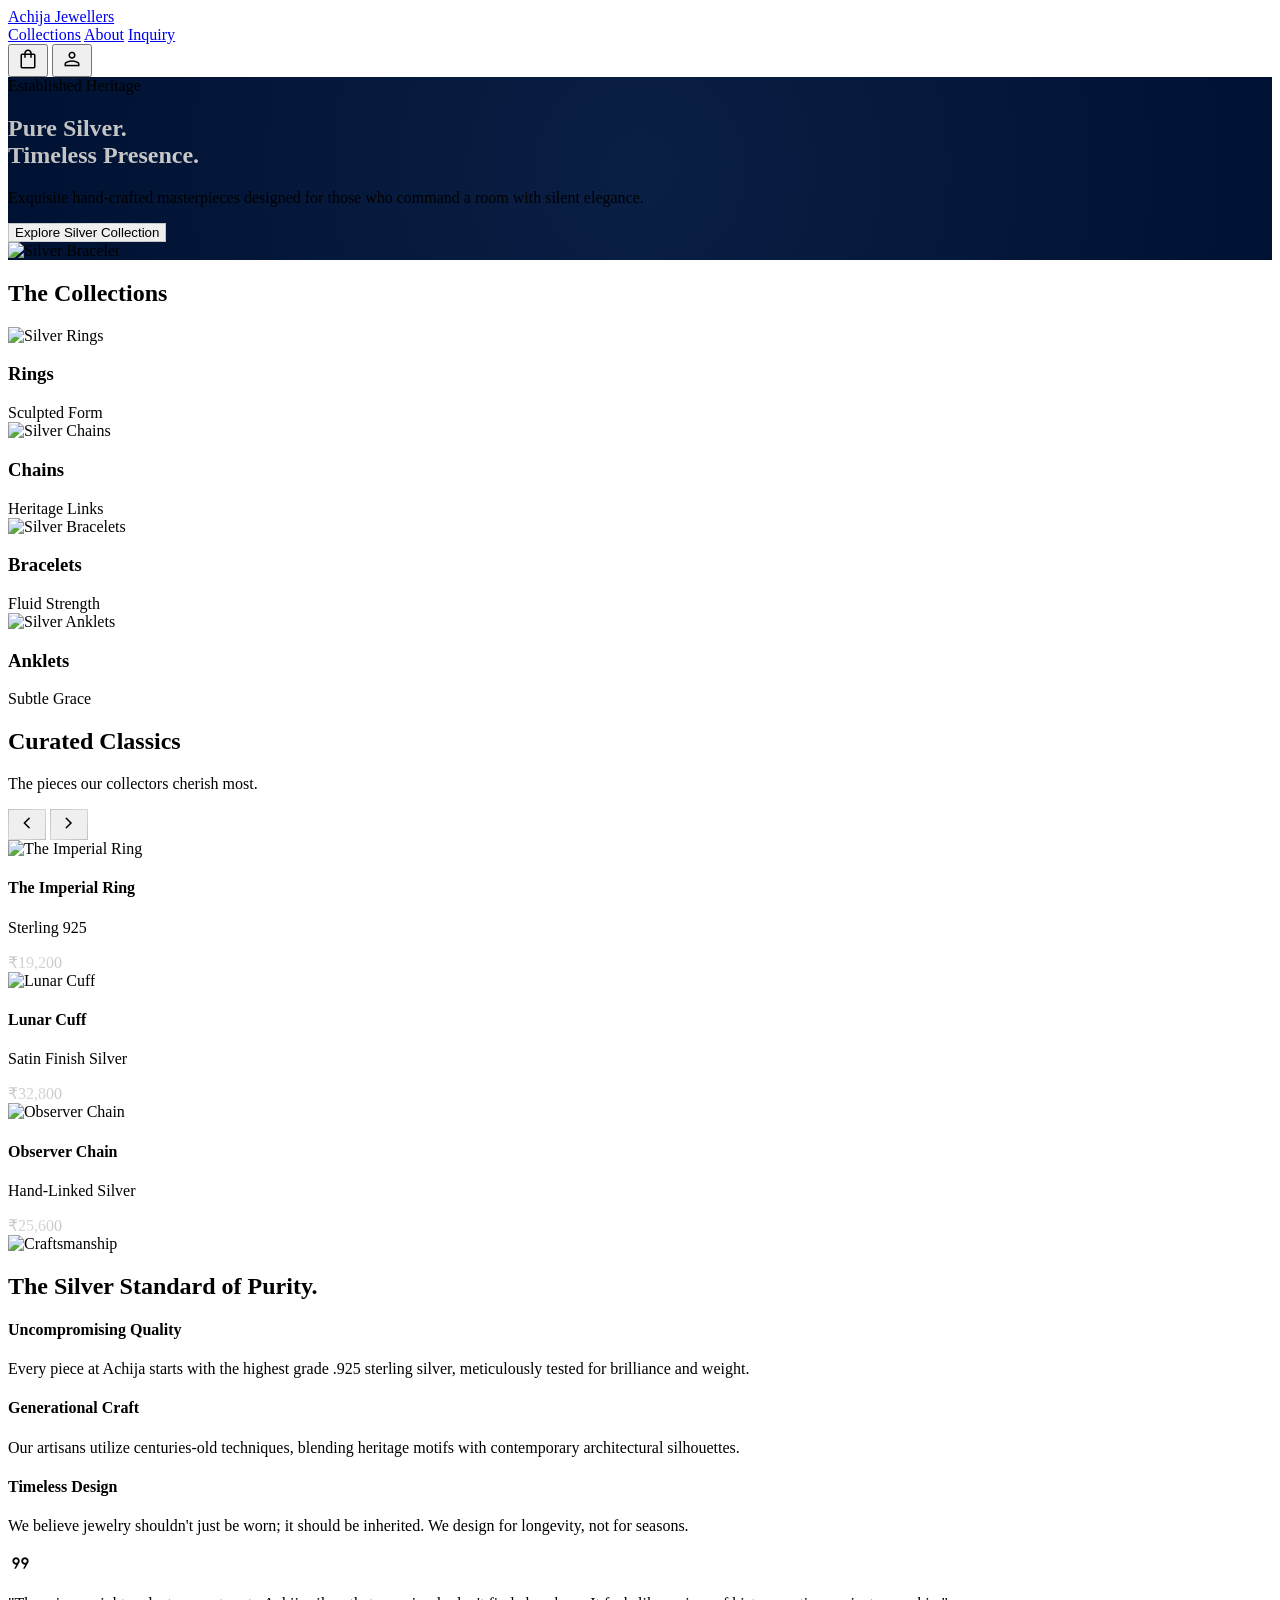
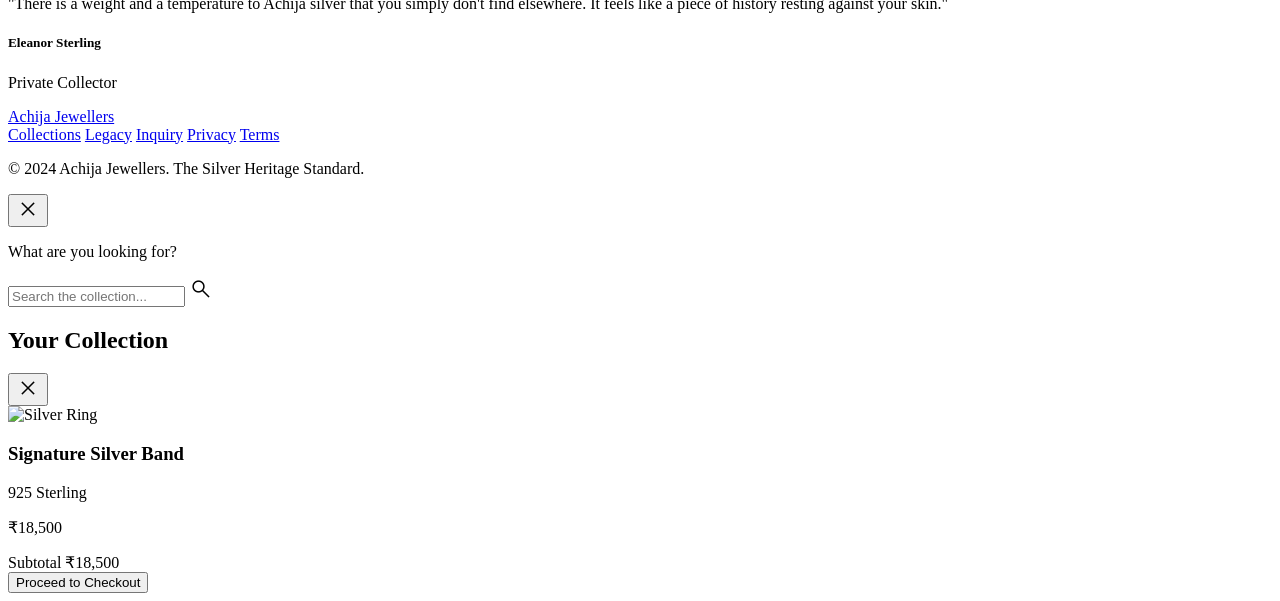
==== index.html @ 45de4ef2 "feat: initialize project structure with mock product data generation and asset download script" ====
<!DOCTYPE html>

<html class="dark" lang="en"><head>
<meta charset="utf-8"/>
<meta content="width=device-width, initial-scale=1.0" name="viewport"/>
<title>Achija Jewellers | The Silver Heritage Standard</title>
<script src="https://cdn.tailwindcss.com?plugins=forms,container-queries"></script>
<link href="https://fonts.googleapis.com/css2?family=Inter:wght@300;400;500;600;700&amp;family=Noto+Serif:ital,wght@0,400;0,700;1,400&amp;family=Playfair+Display:ital,wght@0,400;0,700;1,400&amp;display=swap" rel="stylesheet"/>
<link href="https://fonts.googleapis.com/css2?family=Material+Symbols+Outlined:wght,FILL@100..700,0..1&amp;display=swap" rel="stylesheet"/>
<link href="https://fonts.googleapis.com/css2?family=Material+Symbols+Outlined:wght,FILL@100..700,0..1&amp;display=swap" rel="stylesheet"/>
<script id="tailwind-config">
      tailwind.config = {
        darkMode: "class",
        theme: {
          extend: {
            "colors": {
                    "surface-dim": "#001233",
                    "error": "#ffb4ab",
                    "surface-variant": "#22345a",
                    "inverse-primary": "#5d5e5f",
                    "tertiary-fixed-dim": "#c8c6c3",
                    "inverse-on-surface": "#1d2f55",
                    "on-primary": "#2f3131",
                    "on-primary-fixed": "#1a1c1c",
                    "tertiary-container": "#20211f",
                    "on-primary-fixed-variant": "#454747",
                    "on-background": "#d9e2ff",
                    "on-error": "#690005",
                    "surface-container-high": "#16294e",
                    "secondary-fixed-dim": "#c6c6c6",
                    "on-surface": "#d9e2ff",
                    "surface-container-low": "#041a3f",
                    "surface": "#001233",
                    "on-tertiary-fixed": "#1b1c1a",
                    "on-error-container": "#ffdad6",
                    "secondary": "#c6c6c6",
                    "secondary-fixed": "#e3e2e2",
                    "error-container": "#93000a",
                    "primary": "#c6c6c6",
                    "on-secondary-container": "#b8b8b8",
                    "on-tertiary-fixed-variant": "#474744",
                    "outline": "#8f9099",
                    "surface-bright": "#26385e",
                    "on-secondary-fixed-variant": "#464747",
                    "surface-container-highest": "#22345a",
                    "on-secondary-fixed": "#1a1c1c",
                    "on-primary-container": "#878888",
                    "primary-container": "#1f2121",
                    "primary-fixed": "#e2e2e2",
                    "surface-container-lowest": "#000d29",
                    "background": "#001233",
                    "tertiary-fixed": "#e4e2de",
                    "surface-container": "#091e43",
                    "tertiary": "#c8c6c3",
                    "outline-variant": "#44464e",
                    "on-surface-variant": "#c5c6cf",
                    "primary-fixed-dim": "#c6c6c6",
                    "on-tertiary": "#30312e",
                    "secondary-container": "#484949",
                    "surface-tint": "#c6c6c6",
                    "on-tertiary-container": "#898885",
                    "inverse-surface": "#d9e2ff",
                    "on-secondary": "#2f3131"
            },
            "borderRadius": {
                    "DEFAULT": "0px",
                    "lg": "0px",
                    "xl": "0px",
                    "full": "9999px"
            },
            "fontFamily": {
                    "headline": ["Noto Serif"],
                    "body": ["Inter"],
                    "label": ["Inter"]
            }
          },
        },
      }
    </script>
<style>
        .material-symbols-outlined {
            font-variation-settings: 'FILL' 0, 'wght' 300, 'GRAD' 0, 'opsz' 24;
        }
        .silver-gradient-text {
            background: linear-gradient(135deg, #C0C0C0 0%, #D8D8D8 50%, #C0C0C0 100%);
            -webkit-background-clip: text;
            -webkit-text-fill-color: transparent;
        }
        .silver-border {
            border: 1px solid;
            border-image-source: linear-gradient(135deg, #C0C0C0 0%, #D8D8D8 50%, #C0C0C0 100%);
            border-image-slice: 1;
        }
        .velvet-depth {
            background: radial-gradient(circle at center, #0A1F44 0%, #001233 100%);
        }
        ::-webkit-scrollbar {
            height: 4px;
        }
        ::-webkit-scrollbar-track {
            background: #001233;
        }
        ::-webkit-scrollbar-thumb {
            background: #22345A;
        }
    </style>
</head>
<body class="bg-surface text-on-surface font-body selection:bg-primary selection:text-on-primary">
<!-- TopNavBar -->
<nav class="fixed top-0 w-full z-50 flex justify-between items-center px-12 py-6 max-w-none bg-[#001233]/60 backdrop-blur-xl shadow-[0_20px_50px_rgba(0,0,0,0.3)] border-none">
<a href="index.html" class="text-2xl font-['Noto_Serif'] tracking-tighter text-transparent bg-clip-text bg-gradient-to-r from-[#C0C0C0] via-[#D8D8D8] to-[#C0C0C0]">Achija Jewellers</a>
<div class="hidden md:flex items-center gap-10 font-['Noto_Serif'] font-medium tracking-tight text-[#C6C6C6]">
<a class="text-white border-b border-[#D8D8D8] pb-1" href="collections.html">Collections</a>
<a class="text-[#C6C6C6]/70 hover:text-white transition-colors" href="legacy.html">About</a>
<a class="text-[#C6C6C6]/70 hover:text-white transition-colors" href="inquiry.html">Inquiry</a>
</div>
<div class="flex items-center gap-6 text-[#C6C6C6]">
<button class="hover:scale-[1.02] transition-transform duration-300">
<span class="material-symbols-outlined" data-icon="shopping_bag">shopping_bag</span>
</button>
<button class="hover:scale-[1.02] transition-transform duration-300">
<span class="material-symbols-outlined" data-icon="person">person</span>
</button>
</div>
</nav>
<main>
<!-- Hero Section -->
<section class="relative min-h-screen flex items-center pt-20 velvet-depth overflow-hidden">
<div class="container mx-auto px-12 grid grid-cols-1 lg:grid-cols-2 items-center gap-12">
<div class="z-10">
<span class="label-md uppercase tracking-[0.1em] text-primary opacity-80 mb-6 block">Established Heritage</span>
<h1 class="text-6xl md:text-8xl font-headline tracking-[-0.02em] leading-tight mb-8 silver-gradient-text">
                        Pure Silver.<br/>Timeless Presence.
                    </h1>
<p class="text-lg md:text-xl text-on-surface-variant max-w-md mb-12 font-light leading-relaxed">
                        Exquisite hand-crafted masterpieces designed for those who command a room with silent elegance.
                    </p>
<div class="flex items-center gap-8">
<button class="silver-border px-10 py-4 text-primary uppercase tracking-[0.1em] text-xs font-semibold hover:shadow-[0_0_20px_rgba(192,192,192,0.2)] transition-all duration-300">
                            Explore Silver Collection
                        </button>
</div>
</div>
<div class="relative flex justify-center items-center">
<div class="absolute w-[120%] h-[120%] bg-surface-bright/10 blur-[120px] rounded-full"></div>
<img alt="Silver Bracelet" class="relative z-10 w-full max-w-xl object-contain filter drop-shadow-[0_35px_35px_rgba(0,0,0,0.5)]" data-alt="Close-up of a high-end intricate solid silver bracelet resting on dark navy velvet with dramatic spotlighting and metallic reflections." src="https://lh3.googleusercontent.com/aida-public/[base64]"/>
</div>
</div>
</section>
<!-- Featured Collections (Asymmetric Grid) -->
<section class="py-32 bg-surface">
<div class="container mx-auto px-12">
<div class="flex flex-col mb-20">
<h2 class="text-4xl font-headline mb-4">The Collections</h2>
<div class="w-24 h-[1px] bg-outline-variant/30"></div>
</div>
<div class="grid grid-cols-1 md:grid-cols-12 gap-8">
<!-- Rings -->
<div class="md:col-span-7 group cursor-pointer overflow-hidden">
<div class="relative aspect-[16/9] mb-6 bg-surface-container-high overflow-hidden">
<img alt="Silver Rings" class="w-full h-full object-cover grayscale opacity-80 group-hover:scale-105 transition-transform duration-700" data-alt="Set of minimalist silver rings displayed on a polished dark stone surface with sharp architectural shadows and bright highlights." src="https://lh3.googleusercontent.com/aida-public/[base64]"/>
<div class="absolute bottom-8 left-8">
<h3 class="text-3xl font-headline text-white mb-2">Rings</h3>
<span class="label-md uppercase tracking-[0.1em] text-primary/70">Sculpted Form</span>
</div>
</div>
</div>
<!-- Chains -->
<div class="md:col-span-5 group cursor-pointer overflow-hidden mt-12 md:mt-24">
<div class="relative aspect-[4/5] mb-6 bg-surface-container-high overflow-hidden">
<img alt="Silver Chains" class="w-full h-full object-cover grayscale opacity-80 group-hover:scale-105 transition-transform duration-700" data-alt="Solid silver cuban link chain against a deep indigo background, high contrast lighting showing the texture of every link." src="https://lh3.googleusercontent.com/aida-public/[base64]"/>
<div class="absolute bottom-8 left-8">
<h3 class="text-3xl font-headline text-white mb-2">Chains</h3>
<span class="label-md uppercase tracking-[0.1em] text-primary/70">Heritage Links</span>
</div>
</div>
</div>
<!-- Bracelets -->
<div class="md:col-span-5 group cursor-pointer overflow-hidden -mt-12 md:-mt-24">
<div class="relative aspect-[4/5] mb-6 bg-surface-container-high overflow-hidden">
<img alt="Silver Bracelets" class="w-full h-full object-cover grayscale opacity-80 group-hover:scale-105 transition-transform duration-700" data-alt="Artisan silver cuffs and bracelets on a dark reflective surface, showcasing hand-engraved patterns and polished surfaces." src="https://lh3.googleusercontent.com/aida-public/[base64]"/>
<div class="absolute bottom-8 left-8">
<h3 class="text-3xl font-headline text-white mb-2">Bracelets</h3>
<span class="label-md uppercase tracking-[0.1em] text-primary/70">Fluid Strength</span>
</div>
</div>
</div>
<!-- Anklets -->
<div class="md:col-span-7 group cursor-pointer overflow-hidden">
<div class="relative aspect-[16/9] mb-6 bg-surface-container-high overflow-hidden">
<img alt="Silver Anklets" class="w-full h-full object-cover grayscale opacity-80 group-hover:scale-105 transition-transform duration-700" data-alt="Delicate silver anklet with small bells and charms, lying gracefully on a piece of dark silk fabric with soft light." src="https://lh3.googleusercontent.com/aida-public/[base64]"/>
<div class="absolute bottom-8 left-8">
<h3 class="text-3xl font-headline text-white mb-2">Anklets</h3>
<span class="label-md uppercase tracking-[0.1em] text-primary/70">Subtle Grace</span>
</div>
</div>
</div>
</div>
</div>
</section>
<!-- Best Sellers (Horizontal Scroll) -->
<section class="py-32 bg-surface-container-low">
<div class="container mx-auto px-12">
<div class="flex justify-between items-end mb-16">
<div>
<h2 class="text-4xl font-headline mb-4">Curated Classics</h2>
<p class="text-on-surface-variant font-light tracking-wide">The pieces our collectors cherish most.</p>
</div>
<div class="flex gap-4">
<button class="w-12 h-12 flex items-center justify-center silver-border text-primary/50 hover:text-primary transition-colors">
<span class="material-symbols-outlined">chevron_left</span>
</button>
<button class="w-12 h-12 flex items-center justify-center silver-border text-primary/50 hover:text-primary transition-colors">
<span class="material-symbols-outlined">chevron_right</span>
</button>
</div>
</div>
<div class="flex gap-8 overflow-x-auto pb-12 snap-x hide-scrollbar">
<!-- Product 1 -->
<div class="min-w-[300px] md:min-w-[400px] snap-start group">
<div class="bg-surface p-8 mb-6 relative overflow-hidden h-[450px] flex items-center justify-center">
<img alt="The Imperial Ring" class="max-w-[80%] h-auto grayscale transition-all duration-500 group-hover:scale-110" data-alt="Heavy silver signet ring with an embossed architectural pattern, isolated on a deep blue studio background with focused lighting." src="https://lh3.googleusercontent.com/aida-public/[base64]"/>
</div>
<div class="flex justify-between items-start">
<div>
<h4 class="text-xl font-headline mb-1">The Imperial Ring</h4>
<p class="text-xs uppercase tracking-widest text-primary/60">Sterling 925</p>
</div>
<span class="text-lg silver-gradient-text font-medium">₹19,200</span>
</div>
</div>
<!-- Product 2 -->
<div class="min-w-[300px] md:min-w-[400px] snap-start group">
<div class="bg-surface p-8 mb-6 relative overflow-hidden h-[450px] flex items-center justify-center">
<img alt="Lunar Cuff" class="max-w-[80%] h-auto grayscale transition-all duration-500 group-hover:scale-110" data-alt="Wide hammered silver cuff bracelet with a matte finish, reflecting soft ambient light on a dark velvet surface." src="https://lh3.googleusercontent.com/aida-public/[base64]"/>
</div>
<div class="flex justify-between items-start">
<div>
<h4 class="text-xl font-headline mb-1">Lunar Cuff</h4>
<p class="text-xs uppercase tracking-widest text-primary/60">Satin Finish Silver</p>
</div>
<span class="text-lg silver-gradient-text font-medium">₹32,800</span>
</div>
</div>
<!-- Product 3 -->
<div class="min-w-[300px] md:min-w-[400px] snap-start group">
<div class="bg-surface p-8 mb-6 relative overflow-hidden h-[450px] flex items-center justify-center">
<img alt="Observer Chain" class="max-w-[80%] h-auto grayscale transition-all duration-500 group-hover:scale-110" data-alt="Fine silver chain necklace with a singular polished silver sphere pendant, dramatic side lighting creating a long shadow." src="https://lh3.googleusercontent.com/aida-public/[base64]"/>
</div>
<div class="flex justify-between items-start">
<div>
<h4 class="text-xl font-headline mb-1">Observer Chain</h4>
<p class="text-xs uppercase tracking-widest text-primary/60">Hand-Linked Silver</p>
</div>
<span class="text-lg silver-gradient-text font-medium">₹25,600</span>
</div>
</div>
</div>
</div>
</section>
<!-- Brand Philosophy -->
<section class="py-40 relative overflow-hidden">
<div class="absolute inset-0 velvet-depth opacity-50"></div>
<div class="container mx-auto px-12 relative z-10 grid grid-cols-1 md:grid-cols-2 gap-24 items-center">
<div class="order-2 md:order-1">
<img alt="Craftsmanship" class="w-full grayscale border border-outline-variant/10" data-alt="Black and white close-up of a silversmith's hands working with traditional tools on a delicate piece of silver jewelry." src="https://lh3.googleusercontent.com/aida-public/[base64]"/>
</div>
<div class="order-1 md:order-2">
<h2 class="text-5xl font-headline mb-10 leading-tight">The Silver Standard of Purity.</h2>
<div class="space-y-8">
<div>
<h4 class="text-xs uppercase tracking-[0.2em] text-primary mb-2 font-bold">Uncompromising Quality</h4>
<p class="text-on-surface-variant font-light leading-relaxed">Every piece at Achija starts with the highest grade .925 sterling silver, meticulously tested for brilliance and weight.</p>
</div>
<div>
<h4 class="text-xs uppercase tracking-[0.2em] text-primary mb-2 font-bold">Generational Craft</h4>
<p class="text-on-surface-variant font-light leading-relaxed">Our artisans utilize centuries-old techniques, blending heritage motifs with contemporary architectural silhouettes.</p>
</div>
<div>
<h4 class="text-xs uppercase tracking-[0.2em] text-primary mb-2 font-bold">Timeless Design</h4>
<p class="text-on-surface-variant font-light leading-relaxed">We believe jewelry shouldn't just be worn; it should be inherited. We design for longevity, not for seasons.</p>
</div>
</div>
</div>
</div>
</section>
<!-- Testimonial -->
<section class="py-32 bg-surface-container-highest">
<div class="container mx-auto px-12 max-w-4xl text-center">
<span class="material-symbols-outlined text-4xl text-primary/30 mb-8" data-weight="fill">format_quote</span>
<p class="text-2xl md:text-3xl font-headline italic leading-relaxed text-white mb-10">
                    "There is a weight and a temperature to Achija silver that you simply don't find elsewhere. It feels like a piece of history resting against your skin."
                </p>
<div class="w-12 h-[1px] bg-primary mx-auto mb-6"></div>
<h5 class="label-md uppercase tracking-[0.2em] text-primary">Eleanor Sterling</h5>
<p class="text-[10px] uppercase tracking-[0.1em] text-on-surface-variant mt-2">Private Collector</p>
</div>
</section>
</main>
<!-- Footer -->
<footer class="flex flex-col items-center gap-12 w-full bg-[#041A3F] py-20 px-12">
<a href="index.html" class="text-xl font-['Noto_Serif'] text-[#C6C6C6]">Achija Jewellers</a>
<div class="flex flex-wrap justify-center gap-8 md:gap-16 font-['Inter'] tracking-[0.1em] uppercase text-[0.75rem]">
<a class="text-[#C6C6C6]/50 hover:text-white transition-colors duration-300" href="collections.html">Collections</a>
<a class="text-[#C6C6C6]/50 hover:text-white transition-colors duration-300" href="legacy.html">Legacy</a>
<a class="text-[#C6C6C6]/50 hover:text-white transition-colors duration-300" href="inquiry.html">Inquiry</a>
<a class="text-[#C6C6C6]/50 hover:text-white transition-colors duration-300" href="privacy_terms.html">Privacy</a>
<a class="text-[#C6C6C6]/50 hover:text-white transition-colors duration-300" href="privacy_terms.html">Terms</a>
</div>
<div class="mt-8 border-t border-white/5 pt-12 w-full flex flex-col items-center">
<p class="font-['Inter'] tracking-[0.1em] uppercase text-[0.7rem] text-[#C6C6C6]/40">
                © 2024 Achija Jewellers. The Silver Heritage Standard.
            </p>
</div>
</footer>
<script src="features.js"></script>
</body></html>
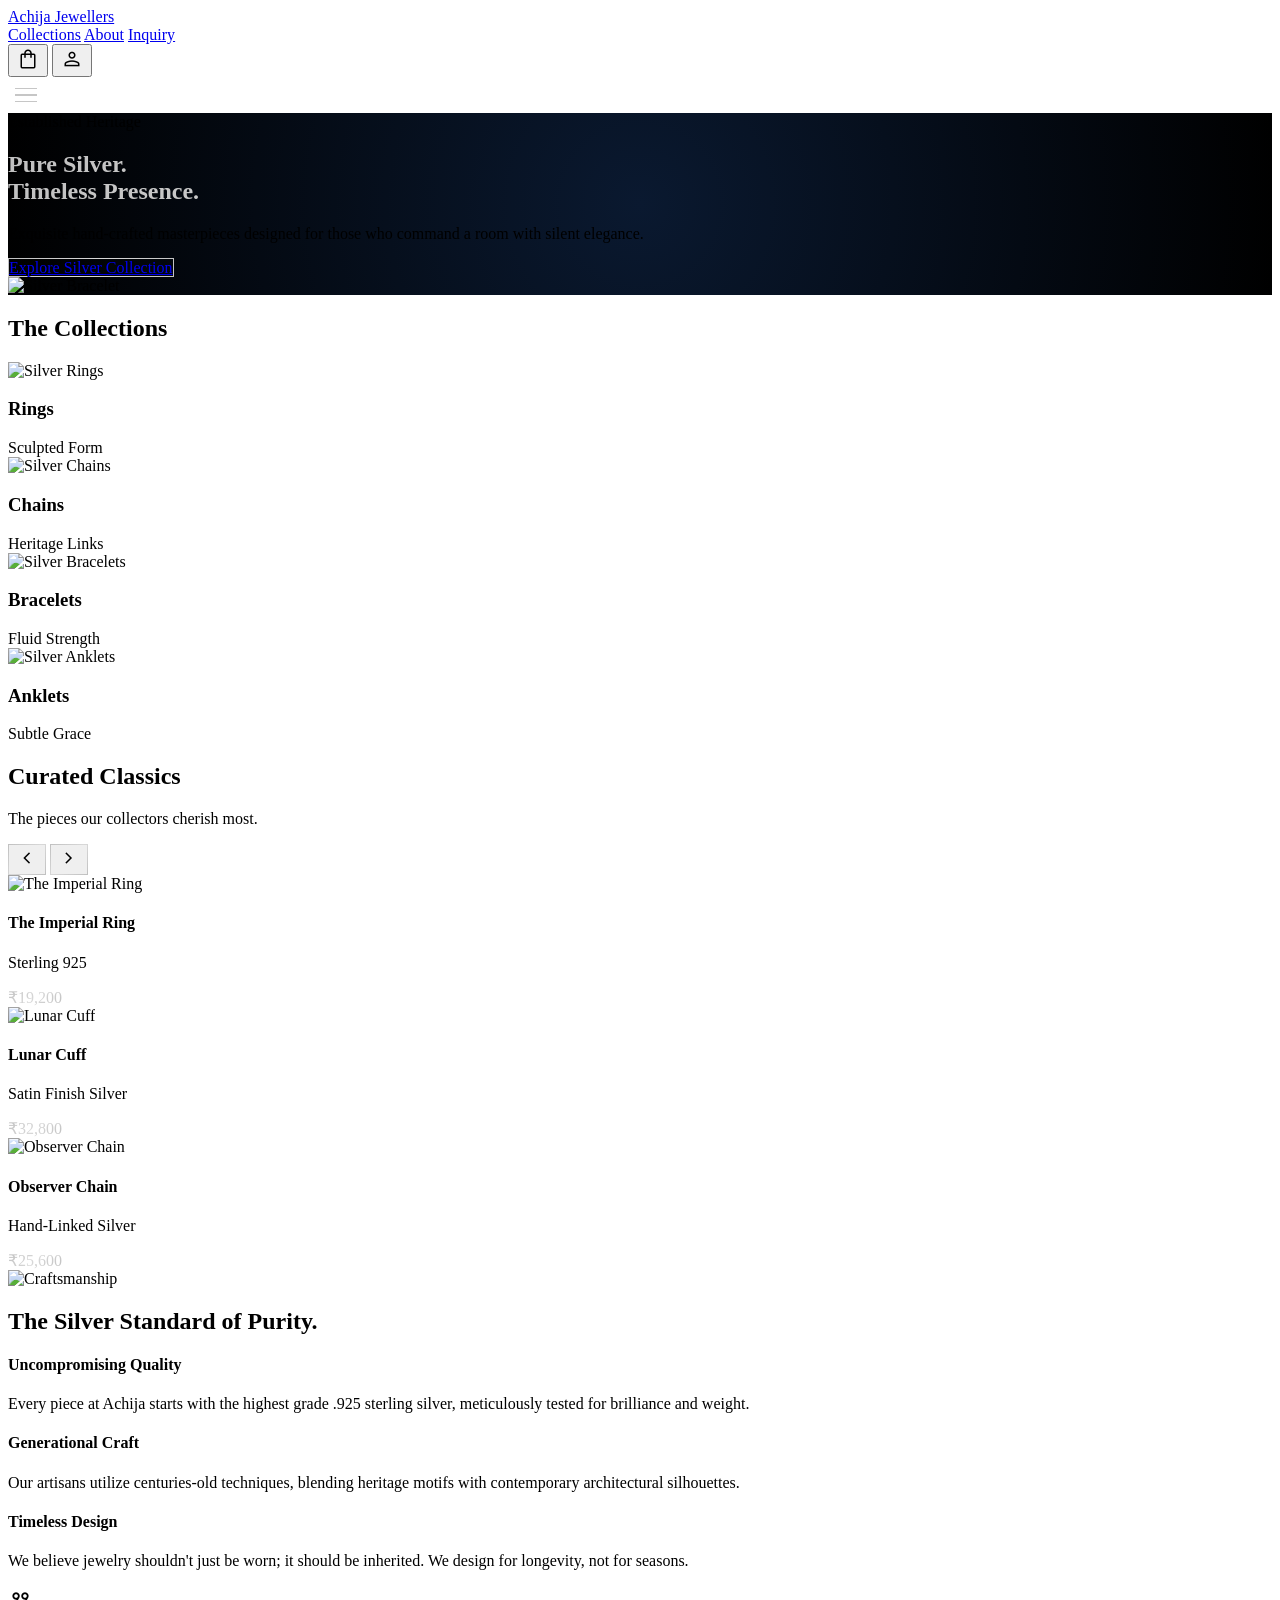
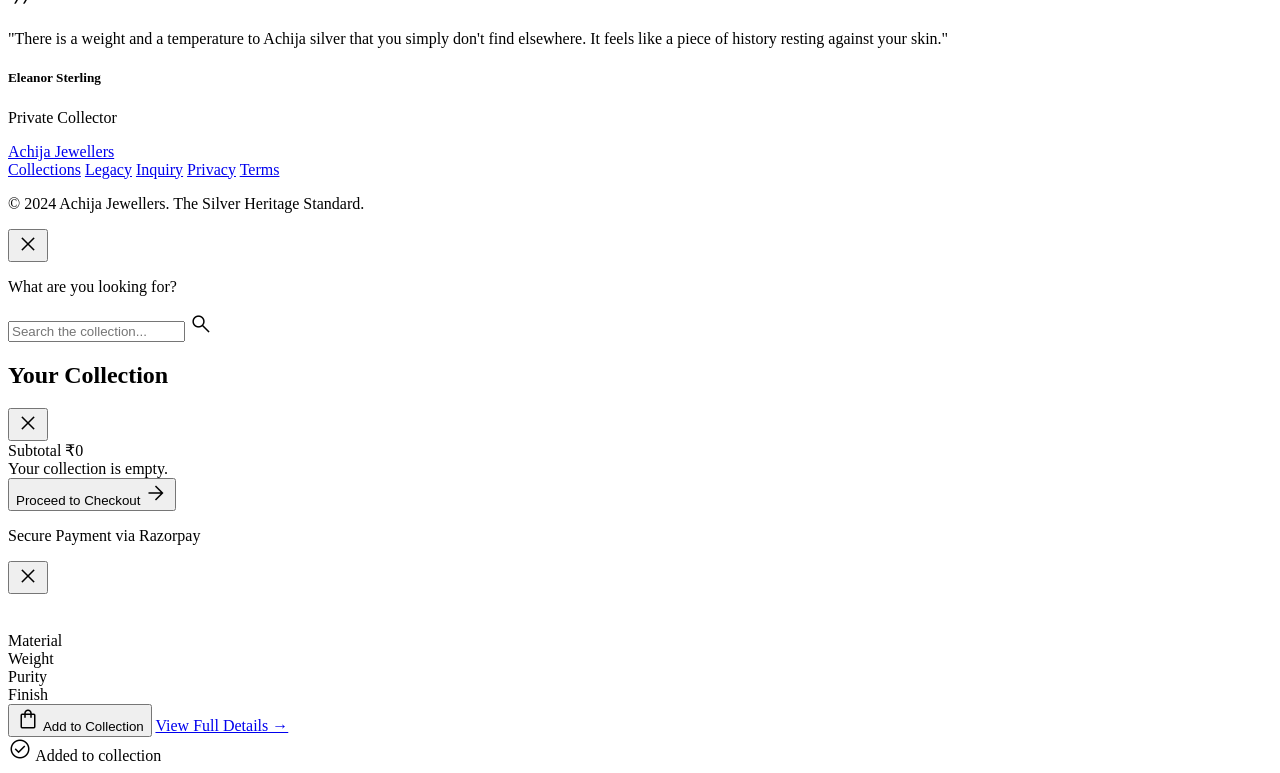
==== commit 356749df: "update ui,animation and responsive" ====
--- a/index.html
+++ b/index.html
@@ -14,23 +14,23 @@
         theme: {
           extend: {
             "colors": {
-                    "surface-dim": "#001233",
+                    "surface-dim": "#010815",
                     "error": "#ffb4ab",
-                    "surface-variant": "#22345a",
+                    "surface-variant": "#0d1b2e",
                     "inverse-primary": "#5d5e5f",
                     "tertiary-fixed-dim": "#c8c6c3",
-                    "inverse-on-surface": "#1d2f55",
+                    "inverse-on-surface": "#020c1b",
                     "on-primary": "#2f3131",
                     "on-primary-fixed": "#1a1c1c",
                     "tertiary-container": "#20211f",
                     "on-primary-fixed-variant": "#454747",
                     "on-background": "#d9e2ff",
                     "on-error": "#690005",
-                    "surface-container-high": "#16294e",
+                    "surface-container-high": "#0f203b",
                     "secondary-fixed-dim": "#c6c6c6",
                     "on-surface": "#d9e2ff",
-                    "surface-container-low": "#041a3f",
-                    "surface": "#001233",
+                    "surface-container-low": "#020c1b",
+                    "surface": "#010815",
                     "on-tertiary-fixed": "#1b1c1a",
                     "on-error-container": "#ffdad6",
                     "secondary": "#c6c6c6",
@@ -40,17 +40,17 @@
                     "on-secondary-container": "#b8b8b8",
                     "on-tertiary-fixed-variant": "#474744",
                     "outline": "#8f9099",
-                    "surface-bright": "#26385e",
+                    "surface-bright": "#1a365d",
                     "on-secondary-fixed-variant": "#464747",
-                    "surface-container-highest": "#22345a",
+                    "surface-container-highest": "#1c325c",
                     "on-secondary-fixed": "#1a1c1c",
                     "on-primary-container": "#878888",
                     "primary-container": "#1f2121",
                     "primary-fixed": "#e2e2e2",
-                    "surface-container-lowest": "#000d29",
-                    "background": "#001233",
+                    "surface-container-lowest": "#000000",
+                    "background": "#000000",
                     "tertiary-fixed": "#e4e2de",
-                    "surface-container": "#091e43",
+                    "surface-container": "#0a1930",
                     "tertiary": "#c8c6c3",
                     "outline-variant": "#44464e",
                     "on-surface-variant": "#c5c6cf",
@@ -77,68 +77,55 @@
         },
       }
     </script>
-<style>
-        .material-symbols-outlined {
-            font-variation-settings: 'FILL' 0, 'wght' 300, 'GRAD' 0, 'opsz' 24;
-        }
-        .silver-gradient-text {
-            background: linear-gradient(135deg, #C0C0C0 0%, #D8D8D8 50%, #C0C0C0 100%);
-            -webkit-background-clip: text;
-            -webkit-text-fill-color: transparent;
-        }
-        .silver-border {
-            border: 1px solid;
-            border-image-source: linear-gradient(135deg, #C0C0C0 0%, #D8D8D8 50%, #C0C0C0 100%);
-            border-image-slice: 1;
-        }
-        .velvet-depth {
-            background: radial-gradient(circle at center, #0A1F44 0%, #001233 100%);
-        }
-        ::-webkit-scrollbar {
-            height: 4px;
-        }
-        ::-webkit-scrollbar-track {
-            background: #001233;
-        }
-        ::-webkit-scrollbar-thumb {
-            background: #22345A;
-        }
-    </style>
+<link rel="stylesheet" href="style.css">
 </head>
 <body class="bg-surface text-on-surface font-body selection:bg-primary selection:text-on-primary">
 <!-- TopNavBar -->
-<nav class="fixed top-0 w-full z-50 flex justify-between items-center px-12 py-6 max-w-none bg-[#001233]/60 backdrop-blur-xl shadow-[0_20px_50px_rgba(0,0,0,0.3)] border-none">
-<a href="index.html" class="text-2xl font-['Noto_Serif'] tracking-tighter text-transparent bg-clip-text bg-gradient-to-r from-[#C0C0C0] via-[#D8D8D8] to-[#C0C0C0]">Achija Jewellers</a>
+<nav class="fixed top-0 w-full z-50 flex justify-between items-center px-12 py-6 max-w-none bg-[#010815]/80 backdrop-blur-xl shadow-[0_20px_50px_rgba(0,0,0,0.3)] border-none">
+<a href="index.html" class="text-xl md:text-2xl font-['Noto_Serif'] tracking-tighter text-transparent bg-clip-text bg-gradient-to-r from-[#C0C0C0] via-[#D8D8D8] to-[#C0C0C0]">Achija Jewellers</a>
 <div class="hidden md:flex items-center gap-10 font-['Noto_Serif'] font-medium tracking-tight text-[#C6C6C6]">
-<a class="text-white border-b border-[#D8D8D8] pb-1" href="collections.html">Collections</a>
+<a class="text-[#C6C6C6]/70 hover:text-white transition-colors" href="collections.html">Collections</a>
 <a class="text-[#C6C6C6]/70 hover:text-white transition-colors" href="legacy.html">About</a>
 <a class="text-[#C6C6C6]/70 hover:text-white transition-colors" href="inquiry.html">Inquiry</a>
 </div>
-<div class="flex items-center gap-6 text-[#C6C6C6]">
-<button class="hover:scale-[1.02] transition-transform duration-300">
+<div class="flex items-center gap-4 text-[#C6C6C6]">
+<button class="hidden md:inline hover:scale-[1.02] transition-transform duration-300">
 <span class="material-symbols-outlined" data-icon="shopping_bag">shopping_bag</span>
 </button>
-<button class="hover:scale-[1.02] transition-transform duration-300">
+<button class="hidden md:inline hover:scale-[1.02] transition-transform duration-300">
 <span class="material-symbols-outlined" data-icon="person">person</span>
 </button>
+<button class="hamburger-btn md:hidden" id="hamburger-btn" aria-label="Open menu">
+<span></span><span></span><span></span>
+</button>
 </div>
 </nav>
+<!-- Mobile Nav Drawer -->
+<div id="mobile-nav-drawer">
+<a href="collections.html">Collections</a>
+<a href="legacy.html">About</a>
+<a href="inquiry.html">Inquiry</a>
+<div class="mobile-nav-footer">
+<a href="privacy_terms.html">Privacy</a>
+<a href="privacy_terms.html">Terms</a>
+</div>
+</div>
 <main>
 <!-- Hero Section -->
 <section class="relative min-h-screen flex items-center pt-20 velvet-depth overflow-hidden">
-<div class="container mx-auto px-12 grid grid-cols-1 lg:grid-cols-2 items-center gap-12">
+<div class="container mx-auto px-4 sm:px-8 md:px-12 grid grid-cols-1 lg:grid-cols-2 items-center gap-8 md:gap-12">
 <div class="z-10">
 <span class="label-md uppercase tracking-[0.1em] text-primary opacity-80 mb-6 block">Established Heritage</span>
-<h1 class="text-6xl md:text-8xl font-headline tracking-[-0.02em] leading-tight mb-8 silver-gradient-text">
+<h1 class="text-4xl sm:text-6xl md:text-8xl font-headline tracking-[-0.02em] leading-tight mb-6 md:mb-8 silver-gradient-text">
                         Pure Silver.<br/>Timeless Presence.
                     </h1>
 <p class="text-lg md:text-xl text-on-surface-variant max-w-md mb-12 font-light leading-relaxed">
                         Exquisite hand-crafted masterpieces designed for those who command a room with silent elegance.
                     </p>
 <div class="flex items-center gap-8">
-<button class="silver-border px-10 py-4 text-primary uppercase tracking-[0.1em] text-xs font-semibold hover:shadow-[0_0_20px_rgba(192,192,192,0.2)] transition-all duration-300">
+<a href="collections.html" class="silver-border px-6 sm:px-10 py-3 sm:py-4 text-primary uppercase tracking-[0.1em] text-xs font-semibold hover:shadow-[0_0_20px_rgba(192,192,192,0.2)] transition-all duration-300">
                             Explore Silver Collection
-                        </button>
+                        </a>
 </div>
 </div>
 <div class="relative flex justify-center items-center">
@@ -149,7 +136,7 @@
 </section>
 <!-- Featured Collections (Asymmetric Grid) -->
 <section class="py-32 bg-surface">
-<div class="container mx-auto px-12">
+<div class="container mx-auto px-4 sm:px-8 md:px-12">
 <div class="flex flex-col mb-20">
 <h2 class="text-4xl font-headline mb-4">The Collections</h2>
 <div class="w-24 h-[1px] bg-outline-variant/30"></div>
@@ -200,17 +187,17 @@
 </section>
 <!-- Best Sellers (Horizontal Scroll) -->
 <section class="py-32 bg-surface-container-low">
-<div class="container mx-auto px-12">
-<div class="flex justify-between items-end mb-16">
-<div>
-<h2 class="text-4xl font-headline mb-4">Curated Classics</h2>
-<p class="text-on-surface-variant font-light tracking-wide">The pieces our collectors cherish most.</p>
+<div class="container mx-auto px-4 sm:px-8 md:px-12">
+<div class="flex flex-wrap justify-between items-end gap-4 mb-10 md:mb-16">
+<div>
+<h2 class="text-3xl md:text-4xl font-headline mb-3">Curated Classics</h2>
+<p class="text-on-surface-variant font-light tracking-wide text-sm md:text-base">The pieces our collectors cherish most.</p>
 </div>
 <div class="flex gap-4">
-<button class="w-12 h-12 flex items-center justify-center silver-border text-primary/50 hover:text-primary transition-colors">
+<button class="w-10 h-10 md:w-12 md:h-12 flex items-center justify-center silver-border text-primary/50 hover:text-primary transition-colors">
 <span class="material-symbols-outlined">chevron_left</span>
 </button>
-<button class="w-12 h-12 flex items-center justify-center silver-border text-primary/50 hover:text-primary transition-colors">
+<button class="w-10 h-10 md:w-12 md:h-12 flex items-center justify-center silver-border text-primary/50 hover:text-primary transition-colors">
 <span class="material-symbols-outlined">chevron_right</span>
 </button>
 </div>
@@ -261,12 +248,12 @@
 <!-- Brand Philosophy -->
 <section class="py-40 relative overflow-hidden">
 <div class="absolute inset-0 velvet-depth opacity-50"></div>
-<div class="container mx-auto px-12 relative z-10 grid grid-cols-1 md:grid-cols-2 gap-24 items-center">
+<div class="container mx-auto px-4 sm:px-8 md:px-12 relative z-10 grid grid-cols-1 md:grid-cols-2 gap-12 md:gap-24 items-center">
 <div class="order-2 md:order-1">
 <img alt="Craftsmanship" class="w-full grayscale border border-outline-variant/10" data-alt="Black and white close-up of a silversmith's hands working with traditional tools on a delicate piece of silver jewelry." src="https://lh3.googleusercontent.com/aida-public/[base64]"/>
 </div>
 <div class="order-1 md:order-2">
-<h2 class="text-5xl font-headline mb-10 leading-tight">The Silver Standard of Purity.</h2>
+<h2 class="text-3xl md:text-5xl font-headline mb-6 md:mb-10 leading-tight">The Silver Standard of Purity.</h2>
 <div class="space-y-8">
 <div>
 <h4 class="text-xs uppercase tracking-[0.2em] text-primary mb-2 font-bold">Uncompromising Quality</h4>
@@ -288,7 +275,7 @@
 <section class="py-32 bg-surface-container-highest">
 <div class="container mx-auto px-12 max-w-4xl text-center">
 <span class="material-symbols-outlined text-4xl text-primary/30 mb-8" data-weight="fill">format_quote</span>
-<p class="text-2xl md:text-3xl font-headline italic leading-relaxed text-white mb-10">
+<p class="text-xl md:text-3xl font-headline italic leading-relaxed text-white mb-8 md:mb-10">
                     "There is a weight and a temperature to Achija silver that you simply don't find elsewhere. It feels like a piece of history resting against your skin."
                 </p>
 <div class="w-12 h-[1px] bg-primary mx-auto mb-6"></div>
@@ -298,7 +285,7 @@
 </section>
 </main>
 <!-- Footer -->
-<footer class="flex flex-col items-center gap-12 w-full bg-[#041A3F] py-20 px-12">
+<footer class="flex flex-col items-center gap-8 md:gap-12 w-full bg-[#020c1b] py-16 md:py-20 px-6 md:px-12">
 <a href="index.html" class="text-xl font-['Noto_Serif'] text-[#C6C6C6]">Achija Jewellers</a>
 <div class="flex flex-wrap justify-center gap-8 md:gap-16 font-['Inter'] tracking-[0.1em] uppercase text-[0.75rem]">
 <a class="text-[#C6C6C6]/50 hover:text-white transition-colors duration-300" href="collections.html">Collections</a>
@@ -313,5 +300,26 @@
             </p>
 </div>
 </footer>
+<script src="products.js"></script>
+<script src="cart.js"></script>
 <script src="features.js"></script>
+<script>
+(function(){
+  const btn = document.getElementById('hamburger-btn');
+  const drawer = document.getElementById('mobile-nav-drawer');
+  if(!btn || !drawer) return;
+  btn.addEventListener('click', () => {
+    btn.classList.toggle('open');
+    drawer.classList.toggle('open');
+    document.body.style.overflow = drawer.classList.contains('open') ? 'hidden' : '';
+  });
+  drawer.querySelectorAll('a').forEach(a => {
+    a.addEventListener('click', () => {
+      btn.classList.remove('open');
+      drawer.classList.remove('open');
+      document.body.style.overflow = '';
+    });
+  });
+})();
+</script>
 </body></html>
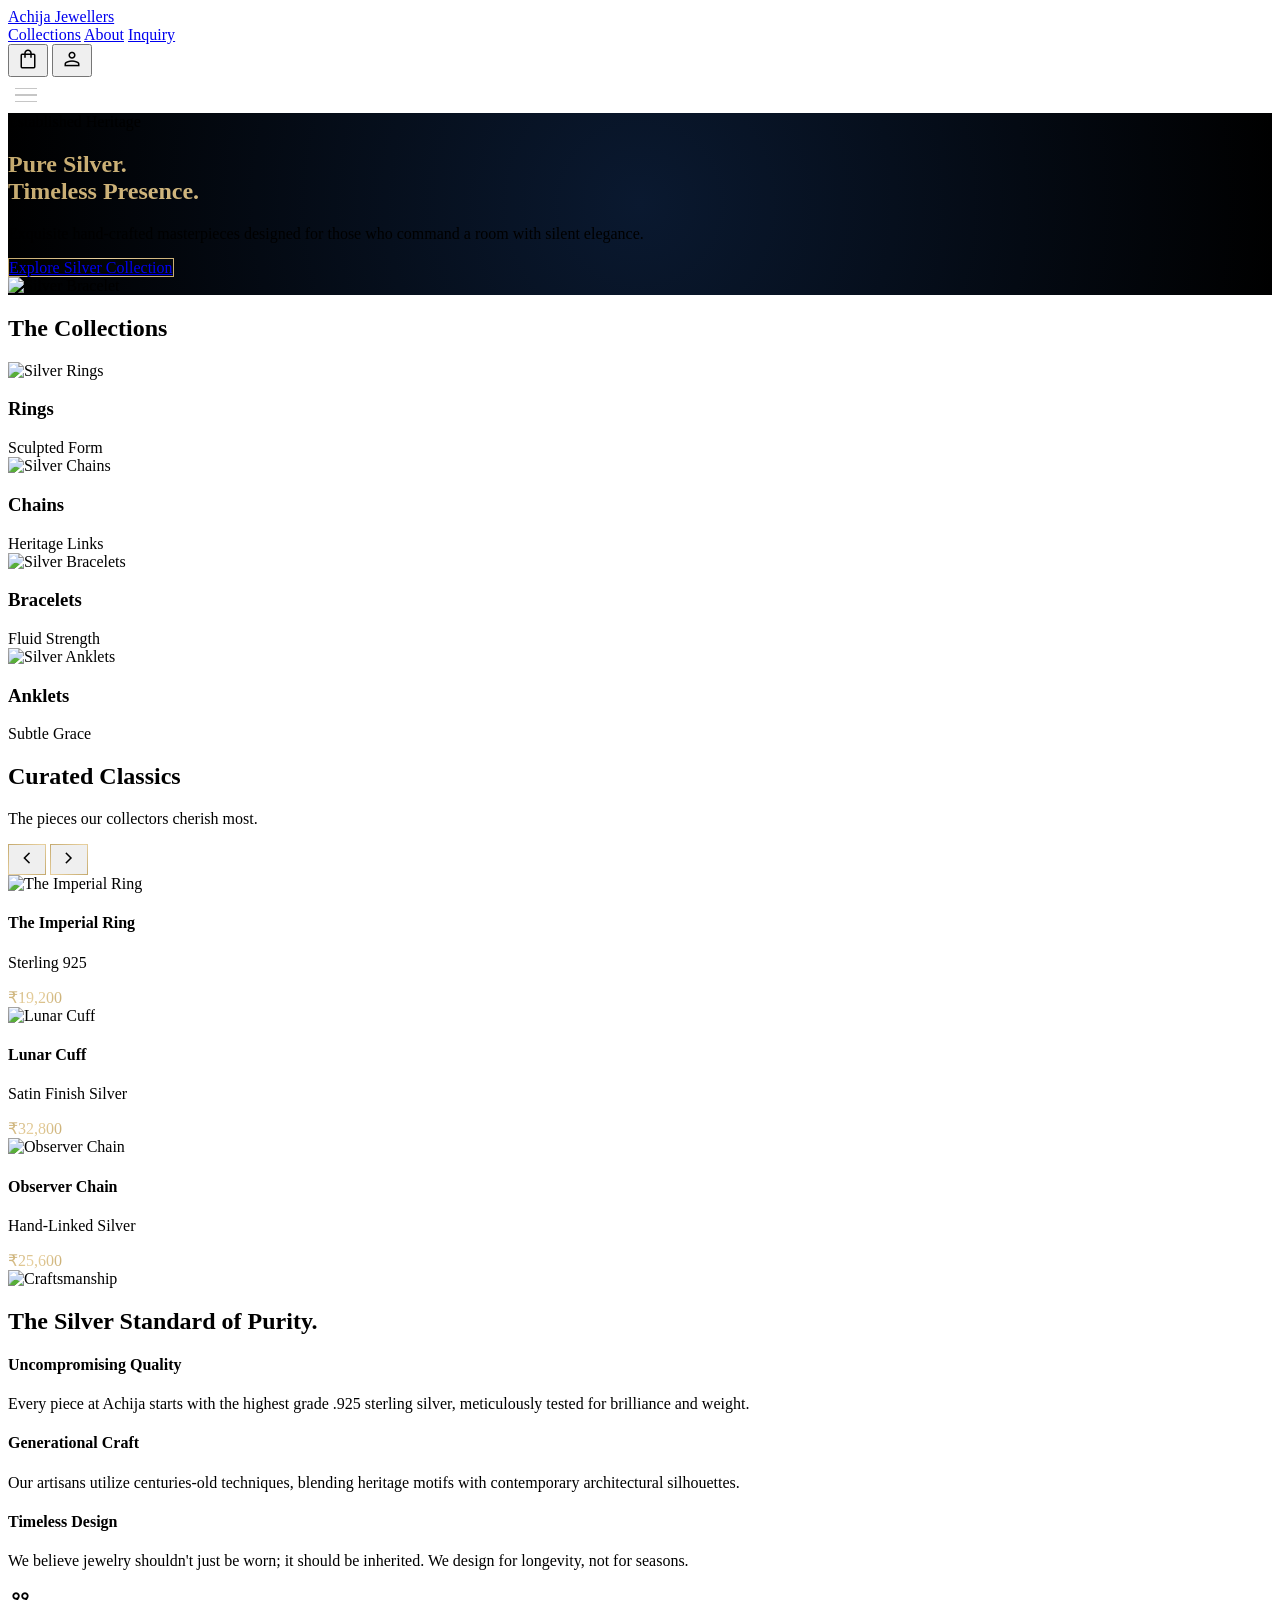
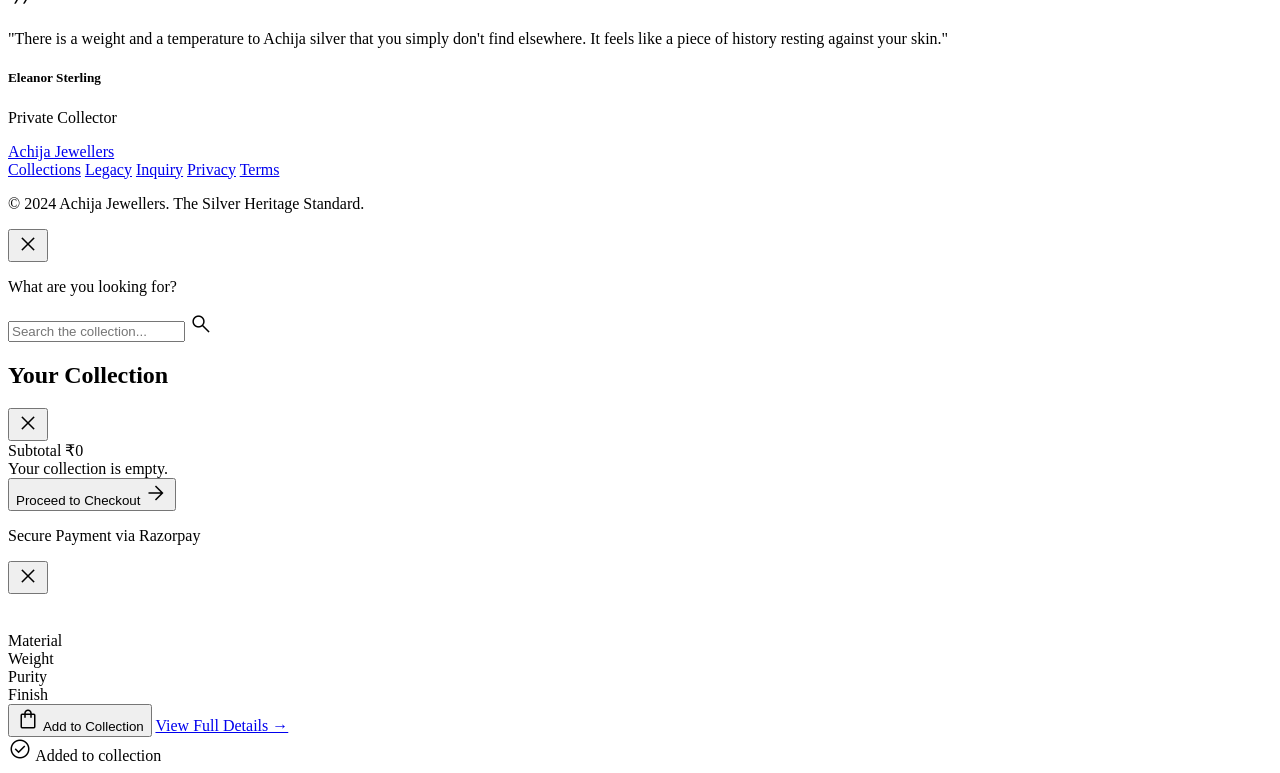
==== commit 99a31d72: "refactor: update brand color palette from silver to gold across UI components and design system" ====
--- a/index.html
+++ b/index.html
@@ -1,325 +1,585 @@
-<!DOCTYPE html>
-
-<html class="dark" lang="en"><head>
-<meta charset="utf-8"/>
-<meta content="width=device-width, initial-scale=1.0" name="viewport"/>
-<title>Achija Jewellers | The Silver Heritage Standard</title>
-<script src="https://cdn.tailwindcss.com?plugins=forms,container-queries"></script>
-<link href="https://fonts.googleapis.com/css2?family=Inter:wght@300;400;500;600;700&amp;family=Noto+Serif:ital,wght@0,400;0,700;1,400&amp;family=Playfair+Display:ital,wght@0,400;0,700;1,400&amp;display=swap" rel="stylesheet"/>
-<link href="https://fonts.googleapis.com/css2?family=Material+Symbols+Outlined:wght,FILL@100..700,0..1&amp;display=swap" rel="stylesheet"/>
-<link href="https://fonts.googleapis.com/css2?family=Material+Symbols+Outlined:wght,FILL@100..700,0..1&amp;display=swap" rel="stylesheet"/>
-<script id="tailwind-config">
+<!doctype html>
+<html class="dark" lang="en">
+  <head>
+    <meta charset="utf-8" />
+    <meta content="width=device-width, initial-scale=1.0" name="viewport" />
+    <title>Achija Jewellers | The Silver Heritage Standard</title>
+    <script src="https://cdn.tailwindcss.com?plugins=forms,container-queries"></script>
+    <link
+      href="https://fonts.googleapis.com/css2?family=Inter:wght@300;400;500;600;700&amp;family=Noto+Serif:ital,wght@0,400;0,700;1,400&amp;family=Playfair+Display:ital,wght@0,400;0,700;1,400&amp;display=swap"
+      rel="stylesheet"
+    />
+    <link
+      href="https://fonts.googleapis.com/css2?family=Material+Symbols+Outlined:wght,FILL@100..700,0..1&amp;display=swap"
+      rel="stylesheet"
+    />
+    <link
+      href="https://fonts.googleapis.com/css2?family=Material+Symbols+Outlined:wght,FILL@100..700,0..1&amp;display=swap"
+      rel="stylesheet"
+    />
+    <script id="tailwind-config">
       tailwind.config = {
         darkMode: "class",
         theme: {
           extend: {
-            "colors": {
-                    "surface-dim": "#010815",
-                    "error": "#ffb4ab",
-                    "surface-variant": "#0d1b2e",
-                    "inverse-primary": "#5d5e5f",
-                    "tertiary-fixed-dim": "#c8c6c3",
-                    "inverse-on-surface": "#020c1b",
-                    "on-primary": "#2f3131",
-                    "on-primary-fixed": "#1a1c1c",
-                    "tertiary-container": "#20211f",
-                    "on-primary-fixed-variant": "#454747",
-                    "on-background": "#d9e2ff",
-                    "on-error": "#690005",
-                    "surface-container-high": "#0f203b",
-                    "secondary-fixed-dim": "#c6c6c6",
-                    "on-surface": "#d9e2ff",
-                    "surface-container-low": "#020c1b",
-                    "surface": "#010815",
-                    "on-tertiary-fixed": "#1b1c1a",
-                    "on-error-container": "#ffdad6",
-                    "secondary": "#c6c6c6",
-                    "secondary-fixed": "#e3e2e2",
-                    "error-container": "#93000a",
-                    "primary": "#c6c6c6",
-                    "on-secondary-container": "#b8b8b8",
-                    "on-tertiary-fixed-variant": "#474744",
-                    "outline": "#8f9099",
-                    "surface-bright": "#1a365d",
-                    "on-secondary-fixed-variant": "#464747",
-                    "surface-container-highest": "#1c325c",
-                    "on-secondary-fixed": "#1a1c1c",
-                    "on-primary-container": "#878888",
-                    "primary-container": "#1f2121",
-                    "primary-fixed": "#e2e2e2",
-                    "surface-container-lowest": "#000000",
-                    "background": "#000000",
-                    "tertiary-fixed": "#e4e2de",
-                    "surface-container": "#0a1930",
-                    "tertiary": "#c8c6c3",
-                    "outline-variant": "#44464e",
-                    "on-surface-variant": "#c5c6cf",
-                    "primary-fixed-dim": "#c6c6c6",
-                    "on-tertiary": "#30312e",
-                    "secondary-container": "#484949",
-                    "surface-tint": "#c6c6c6",
-                    "on-tertiary-container": "#898885",
-                    "inverse-surface": "#d9e2ff",
-                    "on-secondary": "#2f3131"
+            colors: {
+              "surface-dim": "#010815",
+              error: "#ffb4ab",
+              "surface-variant": "#0d1b2e",
+              "inverse-primary": "#5d5e5f",
+              "tertiary-fixed-dim": "#c8c6c3",
+              "inverse-on-surface": "#020c1b",
+              "on-primary": "#2f3131",
+              "on-primary-fixed": "#1a1c1c",
+              "tertiary-container": "#20211f",
+              "on-primary-fixed-variant": "#454747",
+              "on-background": "#d9e2ff",
+              "on-error": "#690005",
+              "surface-container-high": "#0f203b",
+              "secondary-fixed-dim": "#c6c6c6",
+              "on-surface": "#d9e2ff",
+              "surface-container-low": "#020c1b",
+              surface: "#010815",
+              "on-tertiary-fixed": "#1b1c1a",
+              "on-error-container": "#ffdad6",
+              secondary: "#c4a96e",
+              "secondary-fixed": "#e3e2e2",
+              "error-container": "#93000a",
+              primary: "#c4a96e",
+              "on-secondary-container": "#b8b8b8",
+              "on-tertiary-fixed-variant": "#474744",
+              outline: "#8f9099",
+              "surface-bright": "#1a365d",
+              "on-secondary-fixed-variant": "#464747",
+              "surface-container-highest": "#1c325c",
+              "on-secondary-fixed": "#1a1c1c",
+              "on-primary-container": "#878888",
+              "primary-container": "#1f2121",
+              "primary-fixed": "#e2e2e2",
+              "surface-container-lowest": "#000000",
+              background: "#000000",
+              "tertiary-fixed": "#e4e2de",
+              "surface-container": "#0a1930",
+              tertiary: "#c8c6c3",
+              "outline-variant": "#44464e",
+              "on-surface-variant": "#c5c6cf",
+              "primary-fixed-dim": "#c4a96e",
+              "on-tertiary": "#30312e",
+              "secondary-container": "#484949",
+              "surface-tint": "#c4a96e",
+              "on-tertiary-container": "#898885",
+              "inverse-surface": "#d9e2ff",
+              "on-secondary": "#2f3131",
+              premium: "#c4a96e",
             },
-            "borderRadius": {
-                    "DEFAULT": "0px",
-                    "lg": "0px",
-                    "xl": "0px",
-                    "full": "9999px"
+            borderRadius: {
+              DEFAULT: "0px",
+              lg: "0px",
+              xl: "0px",
+              full: "9999px",
             },
-            "fontFamily": {
-                    "headline": ["Noto Serif"],
-                    "body": ["Inter"],
-                    "label": ["Inter"]
-            }
+            fontFamily: {
+              headline: ["Noto Serif"],
+              body: ["Inter"],
+              label: ["Inter"],
+            },
           },
         },
-      }
+      };
     </script>
-<link rel="stylesheet" href="style.css">
-</head>
-<body class="bg-surface text-on-surface font-body selection:bg-primary selection:text-on-primary">
-<!-- TopNavBar -->
-<nav class="fixed top-0 w-full z-50 flex justify-between items-center px-12 py-6 max-w-none bg-[#010815]/80 backdrop-blur-xl shadow-[0_20px_50px_rgba(0,0,0,0.3)] border-none">
-<a href="index.html" class="text-xl md:text-2xl font-['Noto_Serif'] tracking-tighter text-transparent bg-clip-text bg-gradient-to-r from-[#C0C0C0] via-[#D8D8D8] to-[#C0C0C0]">Achija Jewellers</a>
-<div class="hidden md:flex items-center gap-10 font-['Noto_Serif'] font-medium tracking-tight text-[#C6C6C6]">
-<a class="text-[#C6C6C6]/70 hover:text-white transition-colors" href="collections.html">Collections</a>
-<a class="text-[#C6C6C6]/70 hover:text-white transition-colors" href="legacy.html">About</a>
-<a class="text-[#C6C6C6]/70 hover:text-white transition-colors" href="inquiry.html">Inquiry</a>
-</div>
-<div class="flex items-center gap-4 text-[#C6C6C6]">
-<button class="hidden md:inline hover:scale-[1.02] transition-transform duration-300">
-<span class="material-symbols-outlined" data-icon="shopping_bag">shopping_bag</span>
-</button>
-<button class="hidden md:inline hover:scale-[1.02] transition-transform duration-300">
-<span class="material-symbols-outlined" data-icon="person">person</span>
-</button>
-<button class="hamburger-btn md:hidden" id="hamburger-btn" aria-label="Open menu">
-<span></span><span></span><span></span>
-</button>
-</div>
-</nav>
-<!-- Mobile Nav Drawer -->
-<div id="mobile-nav-drawer">
-<a href="collections.html">Collections</a>
-<a href="legacy.html">About</a>
-<a href="inquiry.html">Inquiry</a>
-<div class="mobile-nav-footer">
-<a href="privacy_terms.html">Privacy</a>
-<a href="privacy_terms.html">Terms</a>
-</div>
-</div>
-<main>
-<!-- Hero Section -->
-<section class="relative min-h-screen flex items-center pt-20 velvet-depth overflow-hidden">
-<div class="container mx-auto px-4 sm:px-8 md:px-12 grid grid-cols-1 lg:grid-cols-2 items-center gap-8 md:gap-12">
-<div class="z-10">
-<span class="label-md uppercase tracking-[0.1em] text-primary opacity-80 mb-6 block">Established Heritage</span>
-<h1 class="text-4xl sm:text-6xl md:text-8xl font-headline tracking-[-0.02em] leading-tight mb-6 md:mb-8 silver-gradient-text">
-                        Pure Silver.<br/>Timeless Presence.
-                    </h1>
-<p class="text-lg md:text-xl text-on-surface-variant max-w-md mb-12 font-light leading-relaxed">
-                        Exquisite hand-crafted masterpieces designed for those who command a room with silent elegance.
-                    </p>
-<div class="flex items-center gap-8">
-<a href="collections.html" class="silver-border px-6 sm:px-10 py-3 sm:py-4 text-primary uppercase tracking-[0.1em] text-xs font-semibold hover:shadow-[0_0_20px_rgba(192,192,192,0.2)] transition-all duration-300">
-                            Explore Silver Collection
-                        </a>
-</div>
-</div>
-<div class="relative flex justify-center items-center">
-<div class="absolute w-[120%] h-[120%] bg-surface-bright/10 blur-[120px] rounded-full"></div>
-<img alt="Silver Bracelet" class="relative z-10 w-full max-w-xl object-contain filter drop-shadow-[0_35px_35px_rgba(0,0,0,0.5)]" data-alt="Close-up of a high-end intricate solid silver bracelet resting on dark navy velvet with dramatic spotlighting and metallic reflections." src="https://lh3.googleusercontent.com/aida-public/[base64]"/>
-</div>
-</div>
-</section>
-<!-- Featured Collections (Asymmetric Grid) -->
-<section class="py-32 bg-surface">
-<div class="container mx-auto px-4 sm:px-8 md:px-12">
-<div class="flex flex-col mb-20">
-<h2 class="text-4xl font-headline mb-4">The Collections</h2>
-<div class="w-24 h-[1px] bg-outline-variant/30"></div>
-</div>
-<div class="grid grid-cols-1 md:grid-cols-12 gap-8">
-<!-- Rings -->
-<div class="md:col-span-7 group cursor-pointer overflow-hidden">
-<div class="relative aspect-[16/9] mb-6 bg-surface-container-high overflow-hidden">
-<img alt="Silver Rings" class="w-full h-full object-cover grayscale opacity-80 group-hover:scale-105 transition-transform duration-700" data-alt="Set of minimalist silver rings displayed on a polished dark stone surface with sharp architectural shadows and bright highlights." src="https://lh3.googleusercontent.com/aida-public/[base64]"/>
-<div class="absolute bottom-8 left-8">
-<h3 class="text-3xl font-headline text-white mb-2">Rings</h3>
-<span class="label-md uppercase tracking-[0.1em] text-primary/70">Sculpted Form</span>
-</div>
-</div>
-</div>
-<!-- Chains -->
-<div class="md:col-span-5 group cursor-pointer overflow-hidden mt-12 md:mt-24">
-<div class="relative aspect-[4/5] mb-6 bg-surface-container-high overflow-hidden">
-<img alt="Silver Chains" class="w-full h-full object-cover grayscale opacity-80 group-hover:scale-105 transition-transform duration-700" data-alt="Solid silver cuban link chain against a deep indigo background, high contrast lighting showing the texture of every link." src="https://lh3.googleusercontent.com/aida-public/[base64]"/>
-<div class="absolute bottom-8 left-8">
-<h3 class="text-3xl font-headline text-white mb-2">Chains</h3>
-<span class="label-md uppercase tracking-[0.1em] text-primary/70">Heritage Links</span>
-</div>
-</div>
-</div>
-<!-- Bracelets -->
-<div class="md:col-span-5 group cursor-pointer overflow-hidden -mt-12 md:-mt-24">
-<div class="relative aspect-[4/5] mb-6 bg-surface-container-high overflow-hidden">
-<img alt="Silver Bracelets" class="w-full h-full object-cover grayscale opacity-80 group-hover:scale-105 transition-transform duration-700" data-alt="Artisan silver cuffs and bracelets on a dark reflective surface, showcasing hand-engraved patterns and polished surfaces." src="https://lh3.googleusercontent.com/aida-public/[base64]"/>
-<div class="absolute bottom-8 left-8">
-<h3 class="text-3xl font-headline text-white mb-2">Bracelets</h3>
-<span class="label-md uppercase tracking-[0.1em] text-primary/70">Fluid Strength</span>
-</div>
-</div>
-</div>
-<!-- Anklets -->
-<div class="md:col-span-7 group cursor-pointer overflow-hidden">
-<div class="relative aspect-[16/9] mb-6 bg-surface-container-high overflow-hidden">
-<img alt="Silver Anklets" class="w-full h-full object-cover grayscale opacity-80 group-hover:scale-105 transition-transform duration-700" data-alt="Delicate silver anklet with small bells and charms, lying gracefully on a piece of dark silk fabric with soft light." src="https://lh3.googleusercontent.com/aida-public/[base64]"/>
-<div class="absolute bottom-8 left-8">
-<h3 class="text-3xl font-headline text-white mb-2">Anklets</h3>
-<span class="label-md uppercase tracking-[0.1em] text-primary/70">Subtle Grace</span>
-</div>
-</div>
-</div>
-</div>
-</div>
-</section>
-<!-- Best Sellers (Horizontal Scroll) -->
-<section class="py-32 bg-surface-container-low">
-<div class="container mx-auto px-4 sm:px-8 md:px-12">
-<div class="flex flex-wrap justify-between items-end gap-4 mb-10 md:mb-16">
-<div>
-<h2 class="text-3xl md:text-4xl font-headline mb-3">Curated Classics</h2>
-<p class="text-on-surface-variant font-light tracking-wide text-sm md:text-base">The pieces our collectors cherish most.</p>
-</div>
-<div class="flex gap-4">
-<button class="w-10 h-10 md:w-12 md:h-12 flex items-center justify-center silver-border text-primary/50 hover:text-primary transition-colors">
-<span class="material-symbols-outlined">chevron_left</span>
-</button>
-<button class="w-10 h-10 md:w-12 md:h-12 flex items-center justify-center silver-border text-primary/50 hover:text-primary transition-colors">
-<span class="material-symbols-outlined">chevron_right</span>
-</button>
-</div>
-</div>
-<div class="flex gap-8 overflow-x-auto pb-12 snap-x hide-scrollbar">
-<!-- Product 1 -->
-<div class="min-w-[300px] md:min-w-[400px] snap-start group">
-<div class="bg-surface p-8 mb-6 relative overflow-hidden h-[450px] flex items-center justify-center">
-<img alt="The Imperial Ring" class="max-w-[80%] h-auto grayscale transition-all duration-500 group-hover:scale-110" data-alt="Heavy silver signet ring with an embossed architectural pattern, isolated on a deep blue studio background with focused lighting." src="https://lh3.googleusercontent.com/aida-public/[base64]"/>
-</div>
-<div class="flex justify-between items-start">
-<div>
-<h4 class="text-xl font-headline mb-1">The Imperial Ring</h4>
-<p class="text-xs uppercase tracking-widest text-primary/60">Sterling 925</p>
-</div>
-<span class="text-lg silver-gradient-text font-medium">₹19,200</span>
-</div>
-</div>
-<!-- Product 2 -->
-<div class="min-w-[300px] md:min-w-[400px] snap-start group">
-<div class="bg-surface p-8 mb-6 relative overflow-hidden h-[450px] flex items-center justify-center">
-<img alt="Lunar Cuff" class="max-w-[80%] h-auto grayscale transition-all duration-500 group-hover:scale-110" data-alt="Wide hammered silver cuff bracelet with a matte finish, reflecting soft ambient light on a dark velvet surface." src="https://lh3.googleusercontent.com/aida-public/[base64]"/>
-</div>
-<div class="flex justify-between items-start">
-<div>
-<h4 class="text-xl font-headline mb-1">Lunar Cuff</h4>
-<p class="text-xs uppercase tracking-widest text-primary/60">Satin Finish Silver</p>
-</div>
-<span class="text-lg silver-gradient-text font-medium">₹32,800</span>
-</div>
-</div>
-<!-- Product 3 -->
-<div class="min-w-[300px] md:min-w-[400px] snap-start group">
-<div class="bg-surface p-8 mb-6 relative overflow-hidden h-[450px] flex items-center justify-center">
-<img alt="Observer Chain" class="max-w-[80%] h-auto grayscale transition-all duration-500 group-hover:scale-110" data-alt="Fine silver chain necklace with a singular polished silver sphere pendant, dramatic side lighting creating a long shadow." src="https://lh3.googleusercontent.com/aida-public/[base64]"/>
-</div>
-<div class="flex justify-between items-start">
-<div>
-<h4 class="text-xl font-headline mb-1">Observer Chain</h4>
-<p class="text-xs uppercase tracking-widest text-primary/60">Hand-Linked Silver</p>
-</div>
-<span class="text-lg silver-gradient-text font-medium">₹25,600</span>
-</div>
-</div>
-</div>
-</div>
-</section>
-<!-- Brand Philosophy -->
-<section class="py-40 relative overflow-hidden">
-<div class="absolute inset-0 velvet-depth opacity-50"></div>
-<div class="container mx-auto px-4 sm:px-8 md:px-12 relative z-10 grid grid-cols-1 md:grid-cols-2 gap-12 md:gap-24 items-center">
-<div class="order-2 md:order-1">
-<img alt="Craftsmanship" class="w-full grayscale border border-outline-variant/10" data-alt="Black and white close-up of a silversmith's hands working with traditional tools on a delicate piece of silver jewelry." src="https://lh3.googleusercontent.com/aida-public/[base64]"/>
-</div>
-<div class="order-1 md:order-2">
-<h2 class="text-3xl md:text-5xl font-headline mb-6 md:mb-10 leading-tight">The Silver Standard of Purity.</h2>
-<div class="space-y-8">
-<div>
-<h4 class="text-xs uppercase tracking-[0.2em] text-primary mb-2 font-bold">Uncompromising Quality</h4>
-<p class="text-on-surface-variant font-light leading-relaxed">Every piece at Achija starts with the highest grade .925 sterling silver, meticulously tested for brilliance and weight.</p>
-</div>
-<div>
-<h4 class="text-xs uppercase tracking-[0.2em] text-primary mb-2 font-bold">Generational Craft</h4>
-<p class="text-on-surface-variant font-light leading-relaxed">Our artisans utilize centuries-old techniques, blending heritage motifs with contemporary architectural silhouettes.</p>
-</div>
-<div>
-<h4 class="text-xs uppercase tracking-[0.2em] text-primary mb-2 font-bold">Timeless Design</h4>
-<p class="text-on-surface-variant font-light leading-relaxed">We believe jewelry shouldn't just be worn; it should be inherited. We design for longevity, not for seasons.</p>
-</div>
-</div>
-</div>
-</div>
-</section>
-<!-- Testimonial -->
-<section class="py-32 bg-surface-container-highest">
-<div class="container mx-auto px-12 max-w-4xl text-center">
-<span class="material-symbols-outlined text-4xl text-primary/30 mb-8" data-weight="fill">format_quote</span>
-<p class="text-xl md:text-3xl font-headline italic leading-relaxed text-white mb-8 md:mb-10">
-                    "There is a weight and a temperature to Achija silver that you simply don't find elsewhere. It feels like a piece of history resting against your skin."
+    <script>
+      window.addEventListener("load", () => {
+        setTimeout(() => {
+          const grid = document.getElementById("product-grid");
+          if (grid && grid.children.length === 0) {
+            grid.innerHTML = `
+        <div class="col-span-full py-24 text-center space-y-4">
+          <span class="material-symbols-outlined text-4xl text-outline">inventory_2</span>
+          <p class="text-on-surface-variant font-headline tracking-widest uppercase text-sm">
+            Collection loading…
+          </p>
+          <p class="text-outline text-xs tracking-wide">
+            Ensure products.js, cart.js, and features.js are deployed alongside this file.
+          </p>
+        </div>`;
+          }
+        }, 300);
+      });
+    </script>
+    <link rel="stylesheet" href="style.css" />
+  </head>
+  <body
+    class="bg-surface text-on-surface font-body selection:bg-primary selection:text-on-primary"
+  >
+    <!-- TopNavBar -->
+    <nav
+      class="fixed top-0 w-full z-50 flex justify-between items-center px-12 py-6 max-w-none bg-[#010815]/80 backdrop-blur-xl shadow-[0_20px_50px_rgba(0,0,0,0.3)] border-none"
+    >
+      <!-- Replace the logo <a> tag's class: -->
+      <a
+        href="index.html"
+        class="text-xl md:text-2xl font-headline tracking-tighter text-transparent bg-clip-text bg-gradient-to-r from-[#c4a96e] via-[#e8d09e] to-[#c4a96e]"
+      >
+        Achija Jewellers
+      </a>
+      <div
+        class="hidden md:flex items-center gap-10 font-['Noto_Serif'] font-medium tracking-tight text-[#c4a96e]"
+      >
+        <a
+          class="text-[#c4a96e]/70 hover:text-white transition-colors"
+          href="collections.html"
+          >Collections</a
+        >
+        <a
+          class="text-[#c4a96e]/70 hover:text-white transition-colors"
+          href="legacy.html"
+          >About</a
+        >
+        <a
+          class="text-[#c4a96e]/70 hover:text-white transition-colors"
+          href="inquiry.html"
+          >Inquiry</a
+        >
+      </div>
+      <div class="flex items-center gap-4 text-[#c4a96e]">
+        <button
+          class="hidden md:inline hover:scale-[1.02] transition-transform duration-300"
+        >
+          <span class="material-symbols-outlined" data-icon="shopping_bag"
+            >shopping_bag</span
+          >
+        </button>
+        <button
+          class="hidden md:inline hover:scale-[1.02] transition-transform duration-300"
+        >
+          <span class="material-symbols-outlined" data-icon="person"
+            >person</span
+          >
+        </button>
+        <button
+          class="hamburger-btn md:hidden"
+          id="hamburger-btn"
+          aria-label="Open menu"
+        >
+          <span></span><span></span><span></span>
+        </button>
+      </div>
+    </nav>
+    <!-- Mobile Nav Drawer -->
+    <div id="mobile-nav-drawer">
+      <a href="collections.html">Collections</a>
+      <a href="legacy.html">About</a>
+      <a href="inquiry.html">Inquiry</a>
+      <div class="mobile-nav-footer">
+        <a href="privacy_terms.html">Privacy</a>
+        <a href="privacy_terms.html">Terms</a>
+      </div>
+    </div>
+    <main>
+      <!-- Hero Section -->
+      <section
+        class="relative min-h-screen flex items-center pt-20 velvet-depth overflow-hidden"
+      >
+        <div
+          class="container mx-auto px-4 sm:px-8 md:px-12 grid grid-cols-1 lg:grid-cols-2 items-center gap-8 md:gap-12"
+        >
+          <div class="z-10">
+            <span
+              class="label-md uppercase tracking-[0.1em] text-primary opacity-80 mb-6 block"
+              >Established Heritage</span
+            >
+            <h1
+              class="text-4xl sm:text-6xl md:text-8xl font-headline tracking-[-0.02em] leading-tight mb-6 md:mb-8 silver-gradient-text"
+            >
+              Pure Silver.<br />Timeless Presence.
+            </h1>
+            <p
+              class="text-lg md:text-xl text-on-surface-variant max-w-md mb-12 font-light leading-relaxed"
+            >
+              Exquisite hand-crafted masterpieces designed for those who command
+              a room with silent elegance.
+            </p>
+            <div class="flex items-center gap-8">
+              <a
+                href="collections.html"
+                class="silver-border px-6 sm:px-10 py-3 sm:py-4 text-primary uppercase tracking-[0.1em] text-xs font-semibold hover:shadow-[0_0_20px_rgba(192,192,192,0.2)] transition-all duration-300"
+              >
+                Explore Silver Collection
+              </a>
+            </div>
+          </div>
+          <div class="relative flex justify-center items-center">
+            <div
+              class="absolute w-[120%] h-[120%] bg-surface-bright/10 blur-[120px] rounded-full"
+            ></div>
+            <img
+              alt="Silver Bracelet"
+              class="relative z-10 w-full max-w-xl object-contain filter drop-shadow-[0_35px_35px_rgba(0,0,0,0.5)]"
+              data-alt="Close-up of a high-end intricate solid silver bracelet resting on dark navy velvet with dramatic spotlighting and metallic reflections."
+              src="https://lh3.googleusercontent.com/aida-public/[base64]"
+            />
+          </div>
+        </div>
+      </section>
+      <!-- Featured Collections (Asymmetric Grid) -->
+      <section class="py-32 bg-surface">
+        <div class="container mx-auto px-4 sm:px-8 md:px-12">
+          <div class="flex flex-col mb-20">
+            <h2 class="text-4xl font-headline mb-4">The Collections</h2>
+            <div class="w-24 h-[1px] bg-outline-variant/30"></div>
+          </div>
+          <div class="grid grid-cols-1 md:grid-cols-12 gap-8">
+            <!-- Rings -->
+            <div class="md:col-span-7 group cursor-pointer overflow-hidden">
+              <div
+                class="relative aspect-[16/9] mb-6 bg-surface-container-high overflow-hidden"
+              >
+                <img
+                  alt="Silver Rings"
+                  class="w-full h-full object-cover grayscale opacity-80 group-hover:scale-105 transition-transform duration-700"
+                  data-alt="Set of minimalist silver rings displayed on a polished dark stone surface with sharp architectural shadows and bright highlights."
+                  src="https://lh3.googleusercontent.com/aida-public/[base64]"
+                />
+                <div class="absolute bottom-8 left-8">
+                  <h3 class="text-3xl font-headline text-white mb-2">Rings</h3>
+                  <span
+                    class="label-md uppercase tracking-[0.1em] text-primary/70"
+                    >Sculpted Form</span
+                  >
+                </div>
+              </div>
+            </div>
+            <!-- Chains -->
+            <div
+              class="md:col-span-5 group cursor-pointer overflow-hidden mt-12 md:mt-24"
+            >
+              <div
+                class="relative aspect-[4/5] mb-6 bg-surface-container-high overflow-hidden"
+              >
+                <img
+                  alt="Silver Chains"
+                  class="w-full h-full object-cover grayscale opacity-80 group-hover:scale-105 transition-transform duration-700"
+                  data-alt="Solid silver cuban link chain against a deep indigo background, high contrast lighting showing the texture of every link."
+                  src="https://lh3.googleusercontent.com/aida-public/[base64]"
+                />
+                <div class="absolute bottom-8 left-8">
+                  <h3 class="text-3xl font-headline text-white mb-2">Chains</h3>
+                  <span
+                    class="label-md uppercase tracking-[0.1em] text-primary/70"
+                    >Heritage Links</span
+                  >
+                </div>
+              </div>
+            </div>
+            <!-- Bracelets -->
+            <div
+              class="md:col-span-5 group cursor-pointer overflow-hidden -mt-12 md:-mt-24"
+            >
+              <div
+                class="relative aspect-[4/5] mb-6 bg-surface-container-high overflow-hidden"
+              >
+                <img
+                  alt="Silver Bracelets"
+                  class="w-full h-full object-cover grayscale opacity-80 group-hover:scale-105 transition-transform duration-700"
+                  data-alt="Artisan silver cuffs and bracelets on a dark reflective surface, showcasing hand-engraved patterns and polished surfaces."
+                  src="https://lh3.googleusercontent.com/aida-public/[base64]"
+                />
+                <div class="absolute bottom-8 left-8">
+                  <h3 class="text-3xl font-headline text-white mb-2">
+                    Bracelets
+                  </h3>
+                  <span
+                    class="label-md uppercase tracking-[0.1em] text-primary/70"
+                    >Fluid Strength</span
+                  >
+                </div>
+              </div>
+            </div>
+            <!-- Anklets -->
+            <div class="md:col-span-7 group cursor-pointer overflow-hidden">
+              <div
+                class="relative aspect-[16/9] mb-6 bg-surface-container-high overflow-hidden"
+              >
+                <img
+                  alt="Silver Anklets"
+                  class="w-full h-full object-cover grayscale opacity-80 group-hover:scale-105 transition-transform duration-700"
+                  data-alt="Delicate silver anklet with small bells and charms, lying gracefully on a piece of dark silk fabric with soft light."
+                  src="https://lh3.googleusercontent.com/aida-public/[base64]"
+                />
+                <div class="absolute bottom-8 left-8">
+                  <h3 class="text-3xl font-headline text-white mb-2">
+                    Anklets
+                  </h3>
+                  <span
+                    class="label-md uppercase tracking-[0.1em] text-primary/70"
+                    >Subtle Grace</span
+                  >
+                </div>
+              </div>
+            </div>
+          </div>
+        </div>
+      </section>
+      <!-- Best Sellers (Horizontal Scroll) -->
+      <section class="py-32 bg-surface-container-low">
+        <div class="container mx-auto px-4 sm:px-8 md:px-12">
+          <div
+            class="flex flex-wrap justify-between items-end gap-4 mb-10 md:mb-16"
+          >
+            <div>
+              <h2 class="text-3xl md:text-4xl font-headline mb-3">
+                Curated Classics
+              </h2>
+              <p
+                class="text-on-surface-variant font-light tracking-wide text-sm md:text-base"
+              >
+                The pieces our collectors cherish most.
+              </p>
+            </div>
+            <div class="flex gap-4">
+              <button
+                class="w-10 h-10 md:w-12 md:h-12 flex items-center justify-center silver-border text-primary/50 hover:text-primary transition-colors"
+              >
+                <span class="material-symbols-outlined">chevron_left</span>
+              </button>
+              <button
+                class="w-10 h-10 md:w-12 md:h-12 flex items-center justify-center silver-border text-primary/50 hover:text-primary transition-colors"
+              >
+                <span class="material-symbols-outlined">chevron_right</span>
+              </button>
+            </div>
+          </div>
+          <div class="flex gap-8 overflow-x-auto pb-12 snap-x hide-scrollbar">
+            <!-- Product 1 -->
+            <div class="min-w-[300px] md:min-w-[400px] snap-start group">
+              <div
+                class="bg-surface p-8 mb-6 relative overflow-hidden h-[450px] flex items-center justify-center"
+              >
+                <img
+                  alt="The Imperial Ring"
+                  class="max-w-[80%] h-auto grayscale transition-all duration-500 group-hover:scale-110"
+                  data-alt="Heavy silver signet ring with an embossed architectural pattern, isolated on a deep blue studio background with focused lighting."
+                  src="https://lh3.googleusercontent.com/aida-public/[base64]"
+                />
+              </div>
+              <div class="flex justify-between items-start">
+                <div>
+                  <h4 class="text-xl font-headline mb-1">The Imperial Ring</h4>
+                  <p class="text-xs uppercase tracking-widest text-primary/60">
+                    Sterling 925
+                  </p>
+                </div>
+                <span class="text-lg silver-gradient-text font-medium"
+                  >₹19,200</span
+                >
+              </div>
+            </div>
+            <!-- Product 2 -->
+            <div class="min-w-[300px] md:min-w-[400px] snap-start group">
+              <div
+                class="bg-surface p-8 mb-6 relative overflow-hidden h-[450px] flex items-center justify-center"
+              >
+                <img
+                  alt="Lunar Cuff"
+                  class="max-w-[80%] h-auto grayscale transition-all duration-500 group-hover:scale-110"
+                  data-alt="Wide hammered silver cuff bracelet with a matte finish, reflecting soft ambient light on a dark velvet surface."
+                  src="https://lh3.googleusercontent.com/aida-public/[base64]"
+                />
+              </div>
+              <div class="flex justify-between items-start">
+                <div>
+                  <h4 class="text-xl font-headline mb-1">Lunar Cuff</h4>
+                  <p class="text-xs uppercase tracking-widest text-primary/60">
+                    Satin Finish Silver
+                  </p>
+                </div>
+                <span class="text-lg silver-gradient-text font-medium"
+                  >₹32,800</span
+                >
+              </div>
+            </div>
+            <!-- Product 3 -->
+            <div class="min-w-[300px] md:min-w-[400px] snap-start group">
+              <div
+                class="bg-surface p-8 mb-6 relative overflow-hidden h-[450px] flex items-center justify-center"
+              >
+                <img
+                  alt="Observer Chain"
+                  class="max-w-[80%] h-auto grayscale transition-all duration-500 group-hover:scale-110"
+                  data-alt="Fine silver chain necklace with a singular polished silver sphere pendant, dramatic side lighting creating a long shadow."
+                  src="https://lh3.googleusercontent.com/aida-public/[base64]"
+                />
+              </div>
+              <div class="flex justify-between items-start">
+                <div>
+                  <h4 class="text-xl font-headline mb-1">Observer Chain</h4>
+                  <p class="text-xs uppercase tracking-widest text-primary/60">
+                    Hand-Linked Silver
+                  </p>
+                </div>
+                <span class="text-lg silver-gradient-text font-medium"
+                  >₹25,600</span
+                >
+              </div>
+            </div>
+          </div>
+        </div>
+      </section>
+      <!-- Brand Philosophy -->
+      <section class="py-40 relative overflow-hidden">
+        <div class="absolute inset-0 velvet-depth opacity-50"></div>
+        <div
+          class="container mx-auto px-4 sm:px-8 md:px-12 relative z-10 grid grid-cols-1 md:grid-cols-2 gap-12 md:gap-24 items-center"
+        >
+          <div class="order-2 md:order-1">
+            <img
+              alt="Craftsmanship"
+              class="w-full grayscale border border-outline-variant/10"
+              data-alt="Black and white close-up of a silversmith's hands working with traditional tools on a delicate piece of silver jewelry."
+              src="https://lh3.googleusercontent.com/aida-public/[base64]"
+            />
+          </div>
+          <div class="order-1 md:order-2">
+            <h2
+              class="text-3xl md:text-5xl font-headline mb-6 md:mb-10 leading-tight"
+            >
+              The Silver Standard of Purity.
+            </h2>
+            <div class="space-y-8">
+              <div>
+                <h4
+                  class="text-xs uppercase tracking-[0.2em] text-primary mb-2 font-bold"
+                >
+                  Uncompromising Quality
+                </h4>
+                <p class="text-on-surface-variant font-light leading-relaxed">
+                  Every piece at Achija starts with the highest grade .925
+                  sterling silver, meticulously tested for brilliance and
+                  weight.
                 </p>
-<div class="w-12 h-[1px] bg-primary mx-auto mb-6"></div>
-<h5 class="label-md uppercase tracking-[0.2em] text-primary">Eleanor Sterling</h5>
-<p class="text-[10px] uppercase tracking-[0.1em] text-on-surface-variant mt-2">Private Collector</p>
-</div>
-</section>
-</main>
-<!-- Footer -->
-<footer class="flex flex-col items-center gap-8 md:gap-12 w-full bg-[#020c1b] py-16 md:py-20 px-6 md:px-12">
-<a href="index.html" class="text-xl font-['Noto_Serif'] text-[#C6C6C6]">Achija Jewellers</a>
-<div class="flex flex-wrap justify-center gap-8 md:gap-16 font-['Inter'] tracking-[0.1em] uppercase text-[0.75rem]">
-<a class="text-[#C6C6C6]/50 hover:text-white transition-colors duration-300" href="collections.html">Collections</a>
-<a class="text-[#C6C6C6]/50 hover:text-white transition-colors duration-300" href="legacy.html">Legacy</a>
-<a class="text-[#C6C6C6]/50 hover:text-white transition-colors duration-300" href="inquiry.html">Inquiry</a>
-<a class="text-[#C6C6C6]/50 hover:text-white transition-colors duration-300" href="privacy_terms.html">Privacy</a>
-<a class="text-[#C6C6C6]/50 hover:text-white transition-colors duration-300" href="privacy_terms.html">Terms</a>
-</div>
-<div class="mt-8 border-t border-white/5 pt-12 w-full flex flex-col items-center">
-<p class="font-['Inter'] tracking-[0.1em] uppercase text-[0.7rem] text-[#C6C6C6]/40">
-                © 2024 Achija Jewellers. The Silver Heritage Standard.
-            </p>
-</div>
-</footer>
-<script src="products.js"></script>
-<script src="cart.js"></script>
-<script src="features.js"></script>
-<script>
-(function(){
-  const btn = document.getElementById('hamburger-btn');
-  const drawer = document.getElementById('mobile-nav-drawer');
-  if(!btn || !drawer) return;
-  btn.addEventListener('click', () => {
-    btn.classList.toggle('open');
-    drawer.classList.toggle('open');
-    document.body.style.overflow = drawer.classList.contains('open') ? 'hidden' : '';
-  });
-  drawer.querySelectorAll('a').forEach(a => {
-    a.addEventListener('click', () => {
-      btn.classList.remove('open');
-      drawer.classList.remove('open');
-      document.body.style.overflow = '';
-    });
-  });
-})();
-</script>
-</body></html>+              </div>
+              <div>
+                <h4
+                  class="text-xs uppercase tracking-[0.2em] text-primary mb-2 font-bold"
+                >
+                  Generational Craft
+                </h4>
+                <p class="text-on-surface-variant font-light leading-relaxed">
+                  Our artisans utilize centuries-old techniques, blending
+                  heritage motifs with contemporary architectural silhouettes.
+                </p>
+              </div>
+              <div>
+                <h4
+                  class="text-xs uppercase tracking-[0.2em] text-primary mb-2 font-bold"
+                >
+                  Timeless Design
+                </h4>
+                <p class="text-on-surface-variant font-light leading-relaxed">
+                  We believe jewelry shouldn't just be worn; it should be
+                  inherited. We design for longevity, not for seasons.
+                </p>
+              </div>
+            </div>
+          </div>
+        </div>
+      </section>
+      <!-- Testimonial -->
+      <section class="py-32 bg-surface-container-highest">
+        <div class="container mx-auto px-12 max-w-4xl text-center">
+          <span
+            class="material-symbols-outlined text-4xl text-primary/30 mb-8"
+            data-weight="fill"
+            >format_quote</span
+          >
+          <p
+            class="text-xl md:text-3xl font-headline italic leading-relaxed text-white mb-8 md:mb-10"
+          >
+            "There is a weight and a temperature to Achija silver that you
+            simply don't find elsewhere. It feels like a piece of history
+            resting against your skin."
+          </p>
+          <div class="w-12 h-[1px] bg-primary mx-auto mb-6"></div>
+          <h5 class="label-md uppercase tracking-[0.2em] text-primary">
+            Eleanor Sterling
+          </h5>
+          <p
+            class="text-[10px] uppercase tracking-[0.1em] text-on-surface-variant mt-2"
+          >
+            Private Collector
+          </p>
+        </div>
+      </section>
+    </main>
+    <!-- Footer -->
+    <footer
+      class="flex flex-col items-center gap-8 md:gap-12 w-full bg-[#020c1b] py-16 md:py-20 px-6 md:px-12"
+    >
+      <a href="index.html" class="text-xl font-['Noto_Serif'] text-[#c4a96e]"
+        >Achija Jewellers</a
+      >
+      <div
+        class="flex flex-wrap justify-center gap-8 md:gap-16 font-['Inter'] tracking-[0.1em] uppercase text-[0.75rem]"
+      >
+        <a
+          class="text-[#c4a96e]/50 hover:text-white transition-colors duration-300"
+          href="collections.html"
+          >Collections</a
+        >
+        <a
+          class="text-[#c4a96e]/50 hover:text-white transition-colors duration-300"
+          href="legacy.html"
+          >Legacy</a
+        >
+        <a
+          class="text-[#c4a96e]/50 hover:text-white transition-colors duration-300"
+          href="inquiry.html"
+          >Inquiry</a
+        >
+        <a
+          class="text-[#C6C6C6]/50 hover:text-white transition-colors duration-300"
+          href="privacy_terms.html"
+          >Privacy</a
+        >
+        <a
+          class="text-[#C6C6C6]/50 hover:text-white transition-colors duration-300"
+          href="privacy_terms.html"
+          >Terms</a
+        >
+      </div>
+      <div
+        class="mt-8 border-t border-white/5 pt-12 w-full flex flex-col items-center"
+      >
+        <p
+          class="font-['Inter'] tracking-[0.1em] uppercase text-[0.7rem] text-[#C6C6C6]/40"
+        >
+          © 2024 Achija Jewellers. The Silver Heritage Standard.
+        </p>
+      </div>
+    </footer>
+    <script src="products.js"></script>
+    <script src="cart.js"></script>
+    <script src="features.js"></script>
+    <script>
+      (function () {
+        const btn = document.getElementById("hamburger-btn");
+        const drawer = document.getElementById("mobile-nav-drawer");
+        if (!btn || !drawer) return;
+        btn.addEventListener("click", () => {
+          btn.classList.toggle("open");
+          drawer.classList.toggle("open");
+          document.body.style.overflow = drawer.classList.contains("open")
+            ? "hidden"
+            : "";
+        });
+        drawer.querySelectorAll("a").forEach((a) => {
+          a.addEventListener("click", () => {
+            btn.classList.remove("open");
+            drawer.classList.remove("open");
+            document.body.style.overflow = "";
+          });
+        });
+      })();
+    </script>
+  </body>
+</html>
--- a/style.css
+++ b/style.css
@@ -0,0 +1,142 @@
+@import url('https://fonts.googleapis.com/css2?family=Lustria&family=Noto+Serif:ital,wght@0,100..900;1,100..900&family=Taviraj:ital,wght@0,100;0,200;0,300;0,400;0,500;0,600;0,700;0,800;0,900;1,100;1,200;1,300;1,400;1,500;1,600;1,700;1,800;1,900&display=swap');
+
+/* Material Icons weight */
+.material-symbols-outlined {
+    font-variation-settings: 'FILL' 0, 'wght' 300, 'GRAD' 0, 'opsz' 24;
+}
+
+/* Premium gold gradient text */
+.premium-gradient-text,
+.premium-text,
+.silver-gradient-text,
+.silver-text {
+    background: linear-gradient(135deg, #c4a96e 0%, #e8d09e 50%, #c4a96e 100%);
+    -webkit-background-clip: text;
+    -webkit-text-fill-color: transparent;
+    background-clip: text;
+}
+
+/* Premium border via border-image */
+.premium-border,
+.silver-border {
+    border: 1px solid transparent;
+    border-image: linear-gradient(135deg, #c4a96e 0%, #e8d09e 50%, #c4a96e 100%) 1;
+}
+
+.premium-border-solid,
+.silver-border-solid {
+    border: 1px solid transparent;
+    background-image: linear-gradient(#010815, #010815),
+                      linear-gradient(135deg, #c4a96e 0%, #e8d09e 50%, #c4a96e 100%);
+    background-origin: border-box;
+    background-clip: padding-box, border-box;
+}
+
+.premium-glow:hover,
+.silver-glow:hover {
+    box-shadow: 0 0 15px rgba(196, 169, 110, 0.3);
+}
+
+/* Velvet dark radial bg */
+.velvet-depth {
+    background: radial-gradient(circle at center, #0a1930 0%, #000000 100%);
+}
+
+/* Zoom on hover for product images */
+.zoom-container:hover img {
+    transform: scale(1.1);
+}
+
+/* Scrollbar */
+::-webkit-scrollbar          { height: 6px; width: 6px; }
+::-webkit-scrollbar-track    { background: #000; }
+::-webkit-scrollbar-thumb    { background: #0a1930; }
+
+/* Hide scrollbar utility */
+.hide-scrollbar::-webkit-scrollbar { display: none; }
+.hide-scrollbar { -ms-overflow-style: none; scrollbar-width: none; }
+
+/* ─────────────────────────────────────────────
+   Hamburger Button
+   Visibility controlled via Tailwind: md:hidden
+───────────────────────────────────────────── */
+.hamburger-btn {
+    display: flex;
+    flex-direction: column;
+    justify-content: center;
+    align-items: center;
+    gap: 5px;
+    width: 36px;
+    height: 36px;
+    cursor: pointer;
+    background: transparent;
+    border: none;
+    padding: 0;
+}
+
+.hamburger-btn span {
+    display: block;
+    width: 22px;
+    height: 1.5px;
+    background: #C6C6C6;
+    transition: transform 0.35s ease, opacity 0.35s ease, width 0.35s ease;
+    transform-origin: center;
+}
+
+.hamburger-btn.open span:nth-child(1) { transform: translateY(6.5px) rotate(45deg); }
+.hamburger-btn.open span:nth-child(2) { opacity: 0; width: 0; }
+.hamburger-btn.open span:nth-child(3) { transform: translateY(-6.5px) rotate(-45deg); }
+
+/* ─────────────────────────────────────────────
+   Mobile Nav Full-Screen Drawer
+   (needs JS-toggled .open class — can't be
+    done with Tailwind alone without @apply)
+───────────────────────────────────────────── */
+#mobile-nav-drawer {
+    position: fixed;
+    inset: 0;
+    background: rgba(1, 8, 21, 0.97);
+    backdrop-filter: blur(24px);
+    z-index: 55;
+    display: flex;
+    flex-direction: column;
+    align-items: center;
+    justify-content: center;
+    gap: 2.5rem;
+    opacity: 0;
+    pointer-events: none;
+    transition: opacity 0.4s ease;
+}
+
+#mobile-nav-drawer.open {
+    opacity: 1;
+    pointer-events: all;
+}
+
+#mobile-nav-drawer a {
+    font-family: 'Noto Serif', serif;
+    font-size: 2rem;
+    color: #C6C6C6;
+    letter-spacing: -0.02em;
+    text-decoration: none;
+    transition: color 0.3s ease;
+}
+
+#mobile-nav-drawer a:hover,
+#mobile-nav-drawer a.active { color: #fff; }
+
+#mobile-nav-drawer .mobile-nav-footer {
+    position: absolute;
+    bottom: 3rem;
+    display: flex;
+    gap: 2rem;
+    align-items: center;
+}
+
+#mobile-nav-drawer .mobile-nav-footer a {
+    font-family: 'Inter', sans-serif;
+    font-size: 0.65rem;
+    letter-spacing: 0.15em;
+    text-transform: uppercase;
+    color: rgba(198, 198, 198, 0.35);
+}
